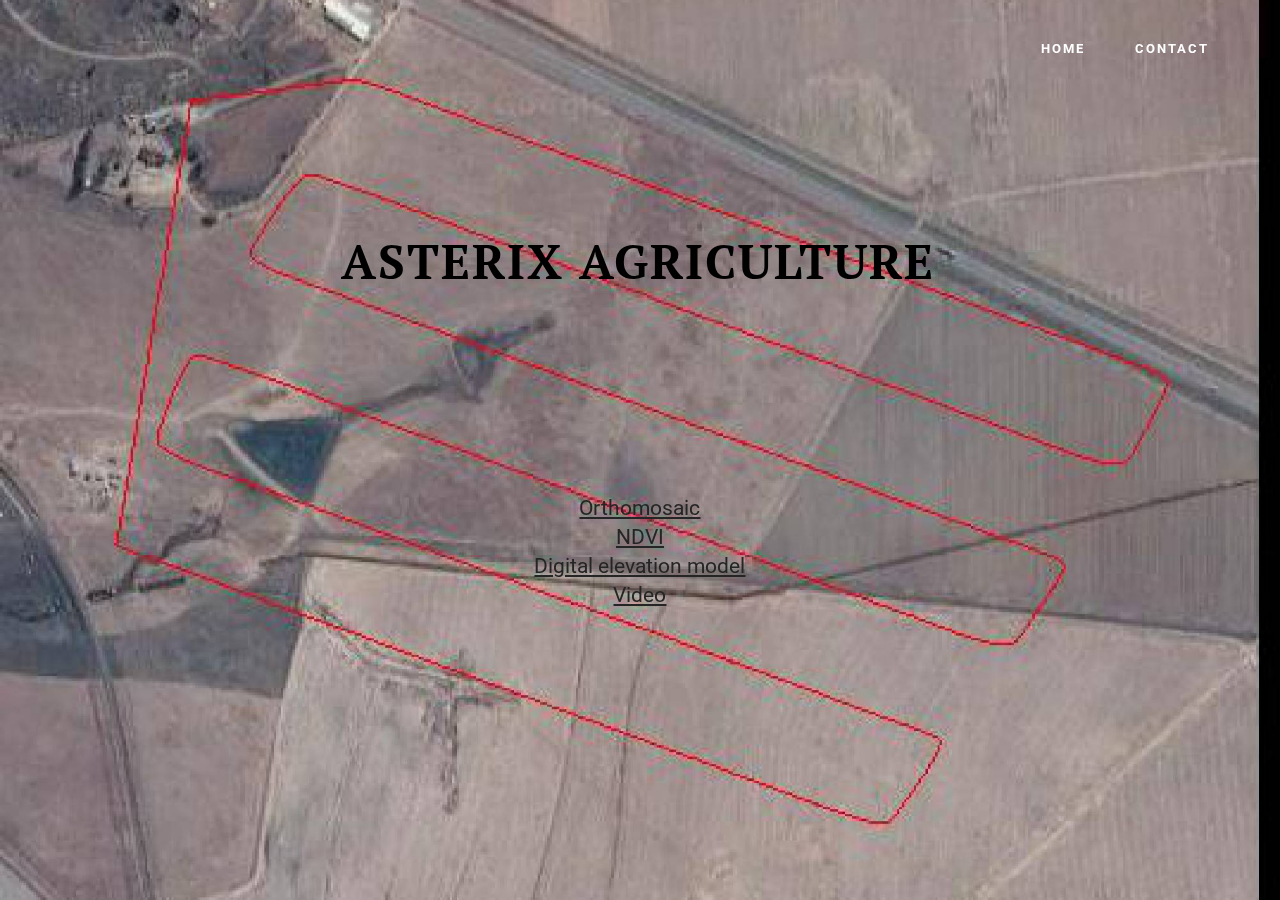
==== index.html @ 256caa15 "create github pages" ====
<!DOCTYPE html>
<html>
<head>
  <!-- Site made with Mobirise Website Builder v3.12.1, https://mobirise.com -->
  <meta charset="UTF-8">
  <meta http-equiv="X-UA-Compatible" content="IE=edge">
  <meta name="generator" content="Mobirise v3.12.1, mobirise.com">
  <meta name="viewport" content="width=device-width, initial-scale=1">
  <link rel="shortcut icon" href="assets/images/snapshot-1-19-12-2016-04-19-pm-227x128.png" type="image/x-icon">
  <meta name="description" content="">
  
  <link rel="stylesheet" href="https://fonts.googleapis.com/css?family=Roboto:700,400&amp;subset=cyrillic,latin,greek,vietnamese">
  <link rel="stylesheet" href="assets/bootstrap/css/bootstrap.min.css">
  <link rel="stylesheet" href="assets/animate.css/animate.min.css">
  <link rel="stylesheet" href="assets/mobirise/css/style.css">
  <link rel="stylesheet" href="assets/mobirise/css/mbr-additional.css" type="text/css">
  
  
  
</head>
<body>
<section class="mbr-navbar mbr-navbar--freeze mbr-navbar--absolute mbr-navbar--transparent mbr-navbar--sticky mbr-navbar--auto-collapse" id="menu-2">
    <div class="mbr-navbar__section mbr-section">
        <div class="mbr-section__container container">
            <div class="mbr-navbar__container">
                
                <div class="mbr-navbar__hamburger mbr-hamburger"><span class="mbr-hamburger__line"></span></div>
                <div class="mbr-navbar__column mbr-navbar__menu">
                    <nav class="mbr-navbar__menu-box mbr-navbar__menu-box--inline-right">
                        <div class="mbr-navbar__column">
                            <ul class="mbr-navbar__items mbr-navbar__items--right float-left mbr-buttons mbr-buttons--freeze mbr-buttons--right btn-decorator mbr-buttons--active mbr-buttons--only-links"><li class="mbr-navbar__item"><a class="mbr-buttons__link btn text-white" href="index.html">HOME</a></li>   <li class="mbr-navbar__item"><a class="mbr-buttons__link btn text-white" href="contact.html">CONTACT&nbsp;</a></li></ul>                            
                            
                        </div>
                    </nav>
                </div>
            </div>
        </div>
    </div>
</section>

<section class="engine"><a rel="external" href="https://mobirise.com">Mobirise</a></section><section class="mbr-box mbr-section mbr-section--relative mbr-section--fixed-size mbr-section--full-height mbr-section--bg-adapted mbr-parallax-background mbr-after-navbar" id="header4-i" style="background-image: url(assets/images/log-udp-2017-06-08-11-54-10-2000x1576.jpg);">
    <div class="mbr-box__magnet mbr-box__magnet--sm-padding mbr-box__magnet--center-center">
        
        <div class="mbr-box__container mbr-section__container container">
            <div class="mbr-box mbr-box--stretched"><div class="mbr-box__magnet mbr-box__magnet--center-center">
                <div class="row"><div class=" col-sm-8 col-sm-offset-2">
                    <div class="mbr-hero animated fadeInUp">
                        <h1 class="mbr-hero__text">ASTERIX AGRICULTURE<br><br><br><div><br><br></div></h1>
                        <p class="mbr-hero__subtext"><a href="orthomosaic.html" class="text-black">Orthomosaic</a><br><a href="ndvi.html" class="text-black">NDVI</a><br><a href="dem.html" class="text-black">Digital elevation model</a><br><a href="video.html" class="text-black">Video</a><br><a href="dem.html" class="text-black"><br></a><br><br></p>
                    </div>
                    
                </div></div>
            </div></div>
        </div>
        
    </div>
</section>


  <script src="assets/web/assets/jquery/jquery.min.js"></script>
  <script src="assets/bootstrap/js/bootstrap.min.js"></script>
  <script src="assets/smooth-scroll/smooth-scroll.js"></script>
  <script src="assets/jarallax/jarallax.js"></script>
  <script src="assets/mobirise/js/script.js"></script>
  
  
</body>
</html>
---- assets/mobirise/css/style.css ----
.is-builder .animated {
  -webkit-animation-name: none !important;
  animation-name: none !important;
}
html {
  position: relative;
  min-height: 100%;
}
.mbr-embedded-video {
  position: relative;
}
.mbr-background-video,
.mbr-background-video-preview {
  bottom: 0;
  left: 0;
  overflow: hidden;
  position: absolute;
  right: 0;
  top: 0;
}
.mbr-parallax-background,
.mbr-background {
  background-attachment: fixed !important;
  background-position: 50% 0;
  background-repeat: no-repeat;
  background-size: cover !important;
}
.mbr-hidden-scrollbar .mbr-parallax-background {
  background-size: auto 130%;
}
.mobile .mbr-parallax-background {
  background-attachment: scroll !important;
}
.mbr-background {
  background-attachment: scroll !important;
}
.mbr-navbar {
  position: relative;
  width: 100%;
}
.mbr-navbar:before {
  content: "";
  display: block;
}
.mbr-navbar__brand-link:after,
.mbr-navbar__brand-img {
  max-height: 74px;
  height: 100%;
}
.mbr-navbar:before,
.mbr-navbar__container {
  height: 98px;
}
.mbr-navbar--ss .mbr-navbar__brand-link:after,
.mbr-navbar--ss .mbr-navbar__brand-img {
  height: 74px;
}
.mbr-navbar--ss:before,
.mbr-navbar--ss .mbr-navbar__container {
  height: 98px;
}
.mbr-navbar--xs .mbr-navbar__brand-link:after,
.mbr-navbar--xs .mbr-navbar__brand-img {
  height: 32px;
}
.mbr-navbar--xs:before,
.mbr-navbar--xs .mbr-navbar__container {
  height: 56px;
}
.mbr-navbar--s .mbr-navbar__brand-link:after,
.mbr-navbar--s .mbr-navbar__brand-img {
  height: 48px;
}
.mbr-navbar--s:before,
.mbr-navbar--s .mbr-navbar__container {
  height: 72px;
}
.mbr-navbar--m .mbr-navbar__brand-link:after,
.mbr-navbar--m .mbr-navbar__brand-img {
  height: 64px;
}
.mbr-navbar--m:before,
.mbr-navbar--m .mbr-navbar__container {
  height: 88px;
}
.mbr-navbar--l .mbr-navbar__brand-link:after,
.mbr-navbar--l .mbr-navbar__brand-img {
  height: 96px;
}
.mbr-navbar--l:before,
.mbr-navbar--l .mbr-navbar__container {
  height: 120px;
}
.mbr-navbar--xl .mbr-navbar__brand-link:after,
.mbr-navbar--xl .mbr-navbar__brand-img {
  height: 128px;
}
.mbr-navbar--xl:before,
.mbr-navbar--xl .mbr-navbar__container {
  height: 152px;
}
.mbr-navbar--short .mbr-navbar__brand-link:after,
.mbr-navbar--short .mbr-navbar__brand-img {
  height: 40px;
}
.mbr-navbar--short .mbr-brand__logo .mbr-iconfont{
  font-size: 40px;
}
.mbr-navbar--short:before,
.mbr-navbar--short .mbr-navbar__container {
  height: 64px;
}
.mbr-navbar--short .mbr-navbar__container {
  padding: 12px 0;
}
@media (max-width: 767px) {
  .mbr-navbar--short .mbr-navbar__brand-link:after,
  .mbr-navbar--short .mbr-navbar__brand-img {
    height: 31px;
  }
  .mbr-navbar--short:before,
  .mbr-navbar--short .mbr-navbar__container {
    height: 45px;
  }
  .mbr-navbar--short .mbr-navbar__container {
    padding: 7px 0;
  }
}
.mbr-navbar__brand-img {
  position: relative;
}
.mbr-navbar__brand-img,
.mbr-navbar__container,
.mbr-navbar__section {
  -webkit-transition: all 300ms ease-in-out 0s;
  -o-transition: all 300ms ease-in-out 0s;
  transition: all 300ms ease-in-out 0s;
}
.mbr-navbar__section {
  background: #2c2c2c;
  height: auto;
  position: absolute;
  top: 0;
  width: 100%;
  z-index: 1000;
}
.mbr-navbar__container {
  display: table;
  padding: 12px 0;
  width: 100%;
}
.mbr-navbar__menu-box {
  display: table;
  width: 100%;
}
.mbr-navbar__menu-box--inline-left,
.mbr-navbar__menu-box--inline-center,
.mbr-navbar__menu-box--inline-right {
  display: block;
  text-align: left;
}
.mbr-navbar__menu-box--inline-center {
  text-align: center;
}
.mbr-navbar__menu-box--inline-right {
  text-align: right;
}
.mbr-navbar__column {
  display: table-cell;
  vertical-align: middle;
}
.mbr-navbar__column--xxs {
  width: 1%;
}
.mbr-navbar__column--xs {
  width: 10%;
}
.mbr-navbar__column--s {
  width: 20%;
}
.mbr-navbar__column--m {
  width: 30%;
}
.mbr-navbar__column--l {
  width: 40%;
}
.mbr-navbar__column--xl {
  width: 50%;
}
.mbr-navbar__menu-box--inline-left .mbr-navbar__column,
.mbr-navbar__menu-box--inline-center .mbr-navbar__column,
.mbr-navbar__menu-box--inline-right .mbr-navbar__column {
  display: inline-block;
}
.mbr-navbar__items {
  float: left;
  padding-left: 0px;
  position: relative;
  left: -20px;
}
.mbr-navbar__items--right {
  float: right;
  left: 0;
}
.float-left {
  float: left;
}
.mbr-navbar__item {
  display: block;
  float: left;
  position: relative;
}
.mbr-navbar__hamburger {
  display: none;
  margin-top: -11px;
  position: absolute;
  right: 0;
  top: 50%;
  z-index: 10000;
}
.mbr-navbar--collapsed .mbr-navbar__container {
  position: relative;
}
.mbr-navbar--collapsed .mbr-navbar__column {
  display: block;
  width: 100%;
}
.mbr-navbar--collapsed .mbr-navbar__items--right {
  padding-top: 13px;
}
.mbr-navbar--collapsed .mbr-navbar__menu {
  background: rgba(0, 0, 0, 0.9);
  display: none;
  height: 100%;
  left: 0;
  position: fixed;
  top: 0;
  width: 100%;
  z-index: 9999;
}
.mbr-navbar--collapsed .mbr-navbar__menu-box {
  display: table-cell;
  vertical-align: middle;
}
.mbr-navbar--collapsed .mbr-navbar__items {
  float: none;
}
.mbr-navbar--collapsed .mbr-navbar__item {
  float: none;
}
.mbr-navbar--collapsed .mbr-navbar__hamburger {
  display: block;
}
.mbr-navbar--collapsed.mbr-navbar--open .mbr-navbar__menu {
  display: table;
}
.mbr-navbar--collapsed.mbr-navbar--open:not(.mbr-navbar--sticky) .mbr-navbar__section {
  background: none;
  position: fixed;
}
.mbr-navbar--collapsed.mbr-navbar--open .mbr-navbar__brand {
  visibility: hidden;
}
.mbr-navbar--collapsed.mbr-navbar--sticky.mbr-navbar--open .mbr-navbar__brand {
  visibility: visible;
}
.mbr-navbar--collapsed.mbr-navbar--open .mbr-navbar__brand-img,
.mbr-navbar--collapsed.mbr-navbar--open .mbr-navbar__container {
  -webkit-transition: none;
  -o-transition: none;
  transition: none;
}
.mbr-navbar--freeze.mbr-navbar--collapsed.mbr-navbar--open .mbr-navbar__hamburger,
.mbr-navbar--freeze.mbr-navbar--collapsed.mbr-navbar--open .mbr-navbar__hamburger:hover {
  color: #fff !important;
}
.mbr-navbar--sticky .mbr-navbar__section {
  position: fixed;
}
.mbr-navbar--absolute {
  position: absolute;
}
/* fix for popup menu conflict */
@media (max-width: 480px) {
  .mbr-navbar--absolute.mbr-navbar[id^=menu-] {
    position: absolute;
  }
}
.mbr-navbar--transparent .mbr-navbar__section {
  background: none;
}
.mbr-navbar--stuck .mbr-navbar__section,
.mbr-navbar--relative .mbr-navbar__section {
  background: #2c2c2c;
}
@media (max-width: 991px) {
  .mbr-navbar--auto-collapse .mbr-navbar__container {
    position: relative;
  }
  .mbr-navbar--auto-collapse .mbr-navbar__column {
    display: block;
    width: 100%;
  }
  .mbr-navbar__column {
    max-height: 100vh;
    overflow-x: hidden;
    overflow-y:auto;
  }
  .mbr-navbar__column::-webkit-scrollbar {
    display:none;
  }
  .mbr-navbar--auto-collapse .mbr-navbar__items--right {
    padding-top: 13px;
  }
  .mbr-navbar--auto-collapse .mbr-navbar__menu {
    background: rgba(0, 0, 0, 0.9);
    display: none;
    height: 100%;
    left: 0;
    position: fixed;
    top: 0;
    width: 100%;
    z-index: 9999;
  }
  .mbr-navbar--auto-collapse .mbr-navbar__menu-box {
    display: table-cell;
    vertical-align: middle;
  }
  .mbr-navbar--auto-collapse .mbr-navbar__items {
    float: none;
  }
  .mbr-navbar--auto-collapse .mbr-navbar__item {
    float: none;
  }
  .mbr-navbar--auto-collapse .mbr-navbar__hamburger {
    display: block;
  }
  .mbr-navbar--auto-collapse.mbr-navbar--open .mbr-navbar__menu {
    display: table;
  }
  .mbr-navbar--auto-collapse.mbr-navbar--open:not(.mbr-navbar--sticky) .mbr-navbar__section {
    background: none;
    position: fixed;
  }
  .mbr-navbar--auto-collapse.mbr-navbar--open .mbr-navbar__brand {
    visibility: hidden;
  }
  .mbr-navbar--auto-collapse.mbr-navbar--sticky.mbr-navbar--open .mbr-navbar__brand {
    visibility: visible;
  }
  .mbr-navbar--auto-collapse.mbr-navbar--open .mbr-navbar__brand-img,
  .mbr-navbar--auto-collapse.mbr-navbar--open .mbr-navbar__container {
    -webkit-transition: none;
    -o-transition: none;
    transition: none;
  }
}
.mbr-after-navbar:before {
  content: "";
  display: block;
  height: 98px;
}
.mbr-hamburger {
  cursor: pointer;
  height: 23px;
  width: 30px;
}
.mbr-hamburger:focus {
  outline: none;
}
.mbr-hamburger__line,
.mbr-hamburger__line:before,
.mbr-hamburger__line:after {
  content: "";
  position: absolute;
  display: block;
  height: 1px;
  cursor: pointer;
}
.mbr-hamburger__line,
.mbr-hamburger__line:before,
.mbr-hamburger__line:after {
  width: 30px;
  border-bottom: 5px solid;
  top: 9px;
}
.mbr-hamburger__line:before {
  top: -9px;
}
.mbr-hamburger__line:after {
  top: 9px;
}
.mbr-hamburger__line,
.mbr-hamburger__line:before,
.mbr-hamburger__line:after {
  -webkit-transition: all 300ms ease-in-out;
  transition: all 300ms ease-in-out;
}
.mbr-hamburger--open .mbr-hamburger__line {
  border-color: transparent;
}
.mbr-hamburger--open .mbr-hamburger__line:before,
.mbr-hamburger--open .mbr-hamburger__line:after {
  top: 0;
}
.mbr-hamburger--open .mbr-hamburger__line:before {
  -ms-transform: rotate(45deg);
  -webkit-transform: rotate(45deg);
  transform: rotate(45deg);
}
.mbr-hamburger--open .mbr-hamburger__line:after {
  top: 10px;
  -ms-transform: translatey(-10px) rotate(-45deg);
  -webkit-transform: translatey(-10px) rotate(-45deg);
  transform: translatey(-10px) rotate(-45deg);
}
@media (max-width: 767px) {
  .mbr-hamburger {
    height: 23px;
    width: 27px;
  }
  .mbr-hamburger__line,
  .mbr-hamburger__line:before,
  .mbr-hamburger__line:after {
    width: 27px;
    border-bottom: 4px solid;
    top: 9px;
  }
  .mbr-hamburger__line:before {
    top: -9px;
  }
  .mbr-hamburger__line:after {
    top: 9px;
  }
}

.navbar-dropdown .hamburger-icon {
  content: "";
  width: 16px;
  -webkit-box-shadow: 0 -6px 0 1px,0 0 0 1px,0 6px 0 1px;
  -moz-box-shadow: 0 -6px 0 1px,0 0 0 1px,0 6px 0 1px;
  box-shadow: 0 -6px 0 1px,0 0 0 1px,0 6px 0 1px;
}

.mbr-brand {
  display: block;
  float: left;
  position: relative;
}
.mbr-brand,
.mbr-brand:hover {
  text-decoration: none;
}
.mbr-brand__name {
  display: block;
  font-weight: bold;
  margin-top: 5px;
  text-align: center;
}
.mbr-brand__name,
.mbr-brand__name:hover {
  text-decoration: none;
}
.mbr-brand--inline {
  display: table;
}
.mbr-brand--inline:after {
  content: "";
  display: table-cell;
  width: 1px;
}
.mbr-brand--inline .mbr-brand__logo,
.mbr-brand--inline .mbr-brand__name {
  display: table-cell;
  vertical-align: middle;
}
.mbr-brand--inline .mbr-brand__logo {
  padding-right: 10px;
}
.mbr-brand--inline .mbr-brand__name {
  margin: 0;
  text-align: left;
}
.mbr-form {
  display: table;
  margin-top: -13px;
  position: relative;
  top: 14px;
  width: 100%;
}
.mbr-form__left,
.mbr-form__right {
  display: table-cell;
  vertical-align: top;
}
.mbr-form__left {
  padding-right: 3px;
}
.mbr-form__right {
  width: 1px;
}
@media (max-width: 530px) {
  .mbr-form {
    display: block;
    margin-top: -27px;
    position: relative;
    top: 26px;
  }
  .mbr-form__left,
  .mbr-form__right {
    display: block;
  }
  .mbr-form__left {
    margin-bottom: 12px;
    padding-right: 0;
  }
  .mbr-form__right {
    width: 100%;
  }
}
.mbr-section {
  padding: 0 20px;
}
.mbr-section--no-padding {
  padding: 0;
}
.mbr-section--relative {
  position: relative;
}
.mbr-section--fixed-size {
  overflow: hidden;
}
.mbr-section--full-height {
  height: 100vh;
}
.mbr-section--full-height.mbr-after-navbar:before {
  display: none;
}
.mbr-section--bg-adapted {
  background-attachment: scroll;
  background-position: 50% 0;
  background-repeat: no-repeat;
  background-size: cover;
}
.mbr-section--gray {
  background-color: #444444;
}
.mbr-section--light-gray {
  background-color: #f0f0f0;
}
.mbr-section--dark-gray {
  background-color: #3c3c3c;
}
.mbr-section__container {
  padding: 0;
  position: relative;
  z-index: 3;
}
.mbr-section__container--center {
  text-align: center;
}
.mbr-section__container--std-padding {
  padding: 93px 0;
}
.mbr-section__container--std-top-padding {
  padding-top: 93px;
}
.mbr-section__container--std-bot-padding {
  padding-bottom: 93px;
}
.mbr-section__container--sm-padding {
  padding: 41px 0;
}
.mbr-section__container--sm-top-padding {
  padding-top: 41px;
}
.mbr-section__container--sm-bot-padding {
  padding-bottom: 41px;
}
.mbr-section__container--isolated {
  padding-bottom: 93px;
  padding-top: 93px;
}
.mbr-section__container--first {
  padding-top: 93px;
  padding-bottom: 41px;
}
.mbr-section__container--middle {
  padding-bottom: 41px;
}
.mbr-section__container--last {
  padding-bottom: 93px;
}
.mbr-section__row {
  margin-left: -24px;
  margin-right: -24px;
}
.mbr-section__col {
  overflow: hidden;
  padding-left: 24px;
  padding-right: 24px;
}
.mbr-section__left {
  padding-right: 40px;
}
.mbr-section__right {
  padding-left: 15px;
}
.mbr-section__header {
  line-height: 1.5em;
  margin: -10px 0 0;
  text-align: center;
}
@media (min-width: 768px) {
  .mbr-section--short-paddings .mbr-section__container--std-padding {
    padding: 59px 0;
  }
  .mbr-section--short-paddings .mbr-section__container--std-top-padding {
    padding-top: 59px;
  }
  .mbr-section--short-paddings .mbr-section__container--std-bot-padding {
    padding-bottom: 59px;
  }
  .mbr-section--short-paddings .mbr-section__container--sm-padding {
    padding: 41px 0;
  }
  .mbr-section--short-paddings .mbr-section__container--sm-top-padding {
    padding-top: 41px;
  }
  .mbr-section--short-paddings .mbr-section__container--sm-bot-padding {
    padding-bottom: 41px;
  }
  .mbr-section--short-paddings .mbr-section__container--isolated {
    padding-bottom: 59px;
    padding-top: 59px;
  }
  .mbr-section--short-paddings .mbr-section__container--first {
    padding-top: 59px;
    padding-bottom: 41px;
  }
  .mbr-section--short-paddings .mbr-section__container--middle {
    padding-bottom: 41px;
  }
  .mbr-section--short-paddings .mbr-section__container--last {
    padding-bottom: 59px;
  }
}
@media (max-width: 767px) {
  .mbr-section__left {
    padding-right: 15px;
  }
  .mbr-section__right {
    padding-left: 15px;
    padding-top: 51px;
  }
}
.mbr-arrow {
  bottom: 71px;
  left: 0;
  line-height: 1px;
  padding: 0 20px;
  position: absolute;
  width: 100%;
  z-index: 3;
}
.mbr-arrow__link {
  display: inline-block;
  font-size: 26px;
}
.mbr-arrow__link,
.mbr-arrow__link:hover,
.mbr-arrow__link:focus {
  color: #fff;
}
.mbr-arrow--floating .mbr-arrow__link {
  -webkit-animation: floating-arrow 1.6s infinite ease-in-out 0s;
  -o-animation: floating-arrow 1.6s infinite ease-in-out 0s;
  animation: floating-arrow 1.6s infinite ease-in-out 0s;
}
@-webkit-keyframes floating-arrow {
  from {
    -webkit-transform: translateY(0);
    transform: translateY(0);
  }
  65% {
    -webkit-transform: translateY(11px);
    transform: translateY(11px);
  }
  to {
    -webkit-transform: translateY(0);
    transform: translateY(0);
  }
}
@-o-keyframes floating-arrow {
  from {
    -webkit-transform: translateY(0);
    transform: translateY(0);
  }
  65% {
    -webkit-transform: translateY(11px);
    transform: translateY(11px);
  }
  to {
    -webkit-transform: translateY(0);
    transform: translateY(0);
  }
}
@keyframes floating-arrow {
  from {
    -webkit-transform: translateY(0);
    transform: translateY(0);
  }
  65% {
    -webkit-transform: translateY(11px);
    transform: translateY(11px);
  }
  to {
    -webkit-transform: translateY(0);
    transform: translateY(0);
  }
}
.mbr-arrow--dark .mbr-arrow__link,
.mbr-arrow--dark .mbr-arrow__link:hover,
.mbr-arrow--dark .mbr-arrow__link:focus {
  color: #252525;
}
@media (max-width: 767px) {
  .mbr-arrow {
    bottom: 41px;
  }
}
@media (max-width: 320px) {
  .mbr-arrow {
    bottom: 21px;
    text-align: center;
  }
}
@media all and (device-width: 320px) and (device-height: 568px) and (orientation: portrait) {
  .mbr-arrow {
    bottom: 31px;
  }
}
.mbr-box {
  display: table;
  width: 100%;
}
.mbr-box--fixed {
  table-layout: fixed;
}
.mbr-box--stretched {
  height: 100%;
}
.mbr-box__magnet {
  display: table-cell;
  float: none;
  height: 100%;
  margin-bottom: 0;
  margin-top: 0;
  text-align: center;
  vertical-align: middle;
}
.mbr-box__magnet--sm-padding {
  padding: 41px 0;
}
.mbr-box__magnet--top-left,
.mbr-box__magnet--top-center,
.mbr-box__magnet--top-right {
  vertical-align: top;
}
.mbr-box__magnet--bottom-left,
.mbr-box__magnet--bottom-center,
.mbr-box__magnet--bottom-right {
  vertical-align: bottom;
}
.mbr-box__magnet--top-left,
.mbr-box__magnet--center-left,
.mbr-box__magnet--bottom-left {
  text-align: left;
}
.mbr-box__magnet--top-right,
.mbr-box__magnet--center-right,
.mbr-box__magnet--bottom-right {
  text-align: right;
}
.mbr-box__container {
  height: 50%;
}
@media (max-width: 767px) {
  .mbr-box__container {
    height: 100%;
  }
  .mbr-box--adapted {
    display: block;
  }
  .mbr-box--adapted > .mbr-box__magnet {
    display: block;
    height: auto;
  }
}
.mbr-overlay {
  background: #222;
  bottom: 0;
  left: 0;
  position: absolute;
  right: 0;
  top: 0;
  z-index: 2;
}
.mbr-google-map__marker {
  color: #252525;
  display: none;
  margin: 0;
}
.mbr-google-map--loaded .mbr-google-map__marker {
  display: block;
}
.mbr-hero {
  color: #fff;
  position: relative;
}
.mbr-hero__text {
  font-size: 46px;
  font-weight: bold;
  left: -2px;
  letter-spacing: 2px;
  line-height: 50px;
  margin: -18px 0 1px 0;
  padding-bottom: 41px;
  position: relative;
  top: 8px;
}
.mbr-hero__subtext {
  font-size: 21px;
  line-height: 29px;
  margin: -32px 0 3px 0;
  padding: 0 0 41px 0;
  position: relative;
  top: 6px;
}
.mbr-figure {
  display: inline-block;
  /*line-height: 1px;*/
  margin: 0;
  max-width: 100%;
  overflow: hidden;
  position: relative;
}
.mbr-figure--no-bg {
  background: none;
}
.mbr-figure--full-width {
  display: block;
  width: 100%;
}
.mbr-figure.mbr-after-navbar:before {
  display: none;
}
.mbr-figure--full-width iframe,
.mbr-figure--full-width .mbr-figure__img,
.mbr-figure--full-width .mbr-figure__map {
  width: 100%;
}
.mbr-figure iframe,
.mbr-figure__img,
.mbr-figure__map {
  max-width: 100%;
}
@-webkit-keyframes mapCircleLoading {
  from {
    -webkit-transform: rotate(0deg);
  }
  to {
    -webkit-transform: rotate(359deg);
  }
}
@keyframes mapCircleLoading {
  from {
    transform: rotate(0deg);
  }
  to {
    transform: rotate(359deg);
  }
}
.mbr-figure__map {
  height: 400px;
  position: relative;
}
.mbr-figure__map--short {
  height: 300px;
}
.mbr-figure__map iframe {
  height: 100%;
  width: 100%;
}
.mbr-figure__map [data-state-details] {
  color: #6b6763;
  font-family: "Roboto", Helvetica, Arial, sans-serif;
  height: 1.5em;
  margin-top: -0.75em;
  padding-left: 20px;
  padding-right: 20px;
  position: absolute;
  text-align: center;
  top: 50%;
  width: 100%;
}
.mbr-figure__map[data-state] {
  background: #e9e5dc;
}
.mbr-figure__map[data-state="loading"] [data-state-details] {
  display: none;
}
.mbr-figure__map[data-state="loading"]::after {
  content: "";
  -webkit-animation: mapCircleLoading .6s infinite linear;
  animation: mapCircleLoading .6s infinite linear;
  border-radius: 50%;
  border: 6px rgba(255, 255, 255, 0.35) solid;
  border-top-color: #fff;
  height: 40px;
  left: 50%;
  margin-left: -20px;
  margin-top: -20px;
  position: absolute;
  top: 50%;
  width: 40px;
}
.mbr-figure__caption {
  background: rgba(0, 0, 0, 0.5);
  bottom: 0;
  color: #fff;
  display: block;
  font-size: 17px;
  left: 0;
  line-height: 1.3em;
  min-height: 53px;
  padding: 17px 20px;
  position: absolute;
  text-align: left;
  width: 100%;
}
.mbr-figure__caption--no-padding {
  padding: 17px 0;
}
.mbr-figure--wysiwyg .mbr-figure__caption a,
.mbr-figure--wysiwyg .mbr-figure__caption a:hover {
  color: inherit;
  text-decoration: underline;
}
.mbr-figure--caption-inside-top .mbr-figure__caption {
  bottom: auto;
  top: 0;
}
.mbr-figure--caption-outside-top .mbr-figure__caption,
.mbr-figure--caption-outside-bottom .mbr-figure__caption {
  background: none;
  position: relative;
}
.mbr-figure--no-bg.mbr-figure--caption-outside-top .mbr-figure__caption,
.mbr-figure--no-bg.mbr-figure--caption-outside-bottom .mbr-figure__caption {
  color: #252525;
}
.mbr-figure--no-bg.mbr-figure--caption-outside-top .mbr-figure__caption {
  margin-top: -3px;
  padding-top: 0;
}
.mbr-figure--no-bg.mbr-figure--caption-outside-bottom .mbr-figure__caption {
  margin-top: -2px;
  padding-bottom: 0;
  top: 2px;
}
.mbr-figure__caption--std-grid {
  background: none;
  z-index: 2;
  overflow: hidden;
}
@media (min-width: 768px) {
  .mbr-figure__caption--std-grid {
    width: 715px;
    left: 50%;
    margin-left: -357.5px;
    padding: 17px 0;
  }
}
@media (min-width: 992px) {
  .mbr-figure__caption--std-grid {
    width: 935px;
    margin-left: -467.5px;
  }
}
@media (min-width: 1200px) {
  .mbr-figure__caption--std-grid {
    width: 1150px;
    margin-left: -575px;
  }
}
.mbr-figure__caption--std-grid:before {
  bottom: 0;
  content: "";
  position: absolute;
  top: 0;
  width: 200%;
  z-index: -1;
  margin-left: -50%;
}
.mbr-figure--caption-inside-top .mbr-figure__caption--std-grid:before,
.mbr-figure--caption-inside-bottom .mbr-figure__caption--std-grid:before {
  background: rgba(0, 0, 0, 0.6);
}
.mbr-figure__caption-small {
  color: #ccc;
  display: block;
  font-size: 14px;
  line-height: 1.3em;
}
.mbr-figure--no-bg.mbr-figure--caption-outside-top .mbr-figure__caption-small,
.mbr-figure--no-bg.mbr-figure--caption-outside-bottom .mbr-figure__caption-small {
  color: #777;
}
@media (max-width: 767px) {
  .mbr-figure--adapted {
    display: block;
    width: 100%;
  }
  .mbr-figure--adapted iframe,
  .mbr-figure--adapted .mbr-figure__img,
  .mbr-figure--adapted .mbr-figure__map {
    width: 100%;
  }
  .mbr-figure--caption-inside-top .mbr-figure__caption,
  .mbr-figure--caption-inside-bottom .mbr-figure__caption {
    background: none;
    position: relative;
  }
  .mbr-figure--caption-inside-top .mbr-figure__caption--std-grid:before,
  .mbr-figure--caption-inside-bottom .mbr-figure__caption--std-grid:before {
    display: none;
  }
}
.mbr-reviews {
  list-style: none;
  margin: 0 -15px;
  padding: 3px 0 0 0;
}
.mbr-reviews__item {
  position: relative;
  margin-top: 39px;
}
.mbr-reviews__text {
  background: #fafafa;
  border-radius: 3px;
  border: 1px solid #ededed;
  color: #777;
  font-size: 16px;
  line-height: 26px;
  padding: 20px;
  position: relative;
}
.mbr-reviews__text:before {
  -webkit-transform: rotate(45deg);
  -ms-transform: rotate(45deg);
  -o-transform: rotate(45deg);
  transform: rotate(45deg);
  width: 14px;
  height: 14px;
  background-color: #fafafa;
  border-color: #ededed;
  border-style: none solid solid none;
  border-width: 0 1px 1px 0;
  bottom: -8px;
  content: "";
  display: block;
  left: 50px;
  position: absolute;
}
.mbr-reviews__p {
  margin: 0;
}
.mbr-reviews__author {
  margin-top: 30px;
  padding-left: 102px;
  position: relative;
}
.mbr-reviews__author--short {
  margin-top: 27px;
  padding-left: 32px;
}
.mbr-reviews__author-img {
  width: 50px;
  height: 50px;
  border-radius: 50%;
  left: 33px;
  position: absolute;
  top: 0;
}
.mbr-reviews__author-name {
  color: #777;
  font-size: 14px;
  font-weight: bold;
  position: relative;
  top: -3px;
}
.mbr-reviews__author-bio {
  color: #999;
  font-size: 12px;
}
@media (max-width: 767px) {
  .mbr-reviews__author {
    padding-bottom: 32px;
  }
  .mbr-reviews__author--short {
    padding-bottom: 1px;
  }
}
@media (min-width: 768px) and (max-width: 991px) {
  .mbr-reviews__item:nth-of-type(2n+1) {
    clear: left;
  }
}
@media (min-width: 992px) {
  .mbr-reviews__item:nth-of-type(3n+1) {
    clear: left;
  }
}
@media (max-width: 991px) {
  .mbr-header--reduce .mbr-header__text {
    padding-top: 1em;
    margin-top: -1em;
  }
}
.mbr-header {
  margin-top: -20px;
  padding: 0;
  position: relative;
  text-align: left;
  top: 10px;
}
.mbr-header--std-padding {
  padding-bottom: 41px;
}
.mbr-header--center {
  text-align: center;
}
.mbr-header__text {
  display: block;
  font-size: 25px;
  font-weight: bold;
  letter-spacing: 6px;
  line-height: 1.5em;
  margin: 0;
}
.mbr-header__subtext {
  color: #777;
  font-size: 14px;
  font-style: italic;
  letter-spacing: 1px;
  margin: 8px 0 7px 0;
}
.mbr-header--inline {
  margin-top: 0;
  padding: 41px 0 28px 0;
  top: 0;
}
.mbr-header--inline .mbr-header__text {
  letter-spacing: 4px;
  line-height: 1em;
  margin: 15px 0 0 0;
}
@media (max-width: 767px) {
  .mbr-header--inline {
    padding: 47px 0 38px 0;
  }
  .mbr-header--inline .mbr-header__text {
    display: block;
    margin: 0 0 38px 0;
  }
  .mbr-header--auto-align .mbr-header__text,
  .mbr-header--auto-align .mbr-header__subtext {
    left: 0;
    text-align: center !important;
  }
}
@media (min-width: 768px) {
  .mbr-header--reduce {
    margin-top: -5px;
    top: 2px;
  }
  .mbr-header--reduce .mbr-header__text {
    font-size: 16px;
    letter-spacing: 1px;
    line-height: 1.1em;
    padding-top: 0.4em;
    margin-top: -0.4em;
  }
}
.mbr-social-icons__icon {
  -webkit-transition: all 0.2s ease-in-out 0s;
  -o-transition: all 0.2s ease-in-out 0s;
  transition: all 0.2s ease-in-out 0s;
  color: #fff;
  cursor: pointer;
  display: inline-block;
  font-size: 29px;
  height: 56px;
  line-height: 61px;
  margin: 0 10px 13px 0;
  position: relative;
  text-align: center;
  width: 56px;
}
.mbr-social-icons__icon:hover {
  color: #fff;
}
.mbr-social-icons--style-1 .mbr-social-icons__icon:hover {
  background: #252525 !important;
}
.mbr-contacts {
  color: #9c9c9c;
  font-size: 14px;
  line-height: 1.7em;
  padding: 45px 0 46px;
}
.mbr-contacts__img {
  max-width: 100%;
  margin: 6px 0 5px 40px;
}
.mbr-contacts__img--left {
  margin-left: 0;
}
.mbr-contacts__text {
  margin: 0;
}
.mbr-contacts__header {
  color: #fff;
  font-size: 14px;
  letter-spacing: 1px;
  margin-bottom: 20px;
  margin-top: 3px;
}
.mbr-contacts__list {
  list-style: none;
  margin: 0;
  padding: 0;
}
@media (max-width: 767px) {
  .mbr-contacts__img {
    margin-bottom: 10px;
  }
  .mbr-contacts__header {
    margin-top: 20px;
    margin-bottom: 10px;
  }
  .mbr-contacts__column {
    margin-top: 37px;
  }
}
.mbr-footer {
  color: #9c9c9c;
  font-size: 13px;
  letter-spacing: 1px;
  line-height: 1.5em;
  padding: 37px 0 39px;
  word-spacing: 1px;
}
.mbr-footer__copyright {
  margin: 0;
}
.mbr-buttons {
  margin: -26px 0 13px 0;
  position: relative;
  text-align: left;
  top: 26px;
}
.mbr-buttons__btn,
.mbr-buttons__link {
  margin: 0 10px 13px 0;
}
.mbr-buttons__btn,
.mbr-buttons__link,
.mbr-buttons__btn:hover,
.mbr-buttons__link:hover {
  text-decoration: none;
}
.mbr-buttons--top {
  top: 44px;
  margin-top: -62px;
}
.mbr-buttons--no-offset {
  margin-top: 0;
  top: 0;
}
.mbr-buttons--only-links {
  left: -20px;
}
.mbr-buttons--center {
  left: 5px;
  text-align: center;
}
.mbr-buttons--center.mbr-buttons--only-links {
  left: 0;
}
.mbr-buttons--right {
  text-align: right;
}
.mbr-buttons--right .mbr-buttons__btn,
.mbr-buttons--right .mbr-buttons__link {
  margin: 0 0 13px 10px;
}
.mbr-buttons--right.mbr-buttons--only-links {
  left: 20px;
}
.mbr-buttons--activated {
  left: 5px;
  text-align: center;
}
.mbr-buttons--activated .mbr-buttons__btn,
.mbr-buttons--activated .mbr-buttons__link {
  margin-left: 0;
  margin-right: 0;
}
.mbr-buttons--activated .mbr-buttons__link {
  font-size: 25px;
  padding: 10px 30px 2px;
}
.mbr-buttons--activated .mbr-buttons__btn {
  font-size: 15px;
  margin-top: 9px;
  padding: 15px 30px;
}
.mbr-buttons--freeze.mbr-buttons--activated .mbr-buttons__link {
  font-size: 25px !important;
}
.mbr-buttons--freeze.mbr-buttons--activated .mbr-buttons__link,
.mbr-buttons--freeze.mbr-buttons--activated .mbr-buttons__link:hover {
  color: #fff !important;
}
.mbr-buttons--freeze.mbr-buttons--activated .mbr-buttons__btn {
  font-size: 15px !important;
}
@media (max-width: 991px) {
  .mbr-buttons {
    top: 0;
  }
  form:not(.mbr-form) .mbr-buttons {
    top: 26px;
  }
  .mbr-buttons:first-child {
    margin-top: 0;
  }
  .mbr-buttons--active {
    left: 5px;
    text-align: center;
  }
  .mbr-buttons--active .mbr-buttons__btn,
  .mbr-buttons--active .mbr-buttons__link {
    margin-left: 0;
    margin-right: 0;
  }
  .mbr-buttons--right.mbr-buttons--only-links {
    left: 0;
  }
  .mbr-buttons--active .mbr-buttons__link {
    font-size: 25px;
    padding: 10px 30px 2px;
  }
  .mbr-buttons--active .mbr-buttons__btn {
    font-size: 15px;
    margin-top: 9px;
    padding: 15px 30px;
  }
  .mbr-buttons--freeze.mbr-buttons--active .mbr-buttons__link {
    font-size: 25px !important;
  }
  .mbr-buttons--freeze.mbr-buttons--active .mbr-buttons__link,
  .mbr-buttons--freeze.mbr-buttons--active .mbr-buttons__link:hover {
    color: #fff !important;
  }
  .mbr-buttons--freeze.mbr-buttons--active .mbr-buttons__btn {
    font-size: 15px !important;
  }
}
@media (max-width: 767px) {
  .mbr-buttons--auto-align {
    left: 5px;
    margin-top: -26px;
    text-align: center;
    top: 26px;
  }
  .mbr-buttons--auto-align.mbr-buttons--only-links {
    left: 0;
  }
}
@media (max-width: 530px) {
  .mbr-buttons {
    left: 0;
  }
  .mbr-buttons__btn,
  .mbr-buttons__link,
  .mbr-buttons--right .mbr-buttons__btn,
  .mbr-buttons--right .mbr-buttons__link {
    display: inline-block;
    margin: 0 0 13px 0;
    text-align: center;
    width: 100%;
  }
  .mbr-buttons--activated .mbr-buttons__btn,
  .mbr-buttons--activated .mbr-buttons__link,
  .mbr-buttons--active .mbr-buttons__btn,
  .mbr-buttons--active .mbr-buttons__link {
    width: auto;
  }
  .mbr-buttons--activated .mbr-buttons__btn,
  .mbr-buttons--active .mbr-buttons__btn {
    margin-top: 9px;
  }
}
.mbr-article {
  color: #777;
  font-size: 17px;
  line-height: 27px;
  text-align: left;
  position: relative;
  margin-top: -21px;
  top: 14px;
}
.mbr-article--wysiwyg h1,
.mbr-article--wysiwyg h2,
.mbr-article--wysiwyg h3,
.mbr-article--wysiwyg h4,
.mbr-article--wysiwyg h5,
.mbr-article--wysiwyg h6 {
  color: #252525;
  display: block;
  font-weight: bold;
  line-height: 1.3em;
  text-align: left;
}
.mbr-article--wysiwyg h1 {
  font-size: 27px;
  letter-spacing: 3px;
}
.mbr-article--wysiwyg h2 {
  font-size: 23px;
  letter-spacing: 2px;
}
.mbr-article--wysiwyg h3 {
  font-size: 19px;
  letter-spacing: 1px;
}
.mbr-article--wysiwyg h4 {
  font-size: 14px;
}
.mbr-article--wysiwyg h5 {
  font-size: 11px;
}
.mbr-article--wysiwyg h6 {
  font-size: 10px;
}
.mbr-article--wysiwyg p,
.mbr-article--wysiwyg ul,
.mbr-article--wysiwyg ol,
.mbr-article--wysiwyg blockquote {
  margin: 0 0 10px 0;
}
.mbr-article--wysiwyg blockquote {
  font-size: 17px;
  border-color: #f97352;
}
@media (max-width: 767px) {
  .mbr-article--auto-align.mbr-article--wysiwyg p,
  .mbr-article--auto-align {
    text-align: left !important;
  }
}
.social-likes__counter {
  -webkit-transition: all 0.2s ease-in-out 0s;
  -o-transition: all 0.2s ease-in-out 0s;
  transition: all 0.2s ease-in-out 0s;
  background: #3c3c3c;
  border-radius: 23px;
  font-size: 12px;
  height: 23px;
  line-height: 24px;
  min-width: 23px;
  padding: 0 5px;
  position: absolute;
  right: -7px;
  text-align: center;
  top: -7px;
}
.social-likes__counter_empty {
  display: none;
}
.social-likes_style-1 .social-likes__icon:hover {
  background: #252525 !important;
}
.social-likes_style-1 .social-likes__icon:hover .social-likes__counter {
  background: #f97352;
}
.social-likes_style-2 .social-likes__icon {
  background: #252525;
}
.social-likes_style-2 .social-likes__counter {
  background: #f97352;
}
.social-likes_style-2 .social-likes__icon:hover .social-likes__counter {
  background: #3c3c3c;
}
.mbr-plan {
  padding-bottom: 41px;
  padding-left: 1px;
  padding-right: 0;
  position: relative;
}
.mbr-plan--first,
.mbr-plan:first-child {
  padding-left: 0;
}
.mbr-plan--last,
.mbr-plan:last-child {
  padding-bottom: 93px;
}
.mbr-plan__box {
  background: #fff;
}
.mbr-plan__header {
  background: #444;
  overflow: hidden;
  padding: 20px 15px;
  color: #fff;
}
.mbr-plan__number {
  border-bottom: 1px dotted #ddd;
  color: #333;
  font-size: 80px;
  line-height: 0;
  margin: 0px 10px;
  padding: 41px 0;
  text-align: center;
  margin-bottom: 41px;
}
.mbr-plan__details {
  padding-bottom: 41px;
}
.mbr-plan__details ul,
.mbr-plan__list {
  list-style: none;
  margin: 0;
  padding: 0;
}
.mbr-plan__details ul {
  text-align: center;
}
.mbr-plan__details li,
.mbr-plan__item {
  line-height: 40px;
  padding: 0 15px;
}
.mbr-plan__item {
  text-align: center;
}
.mbr-plan__buttons {
  overflow: hidden;
  padding: 0 15px 41px;
}
.mbr-plan--favorite {
  margin-right: -1px;
  margin-top: -30px;
  padding-left: 0;
  top: 15px;
  z-index: 5;
}
.mbr-plan--favorite .mbr-plan__number:before {
  content: "";
  display: block;
  height: 15px;
}
.mbr-plan--favorite .mbr-plan__box {
  padding-bottom: 15px;
  box-shadow: 0px 0px 20px 5px rgba(0, 0, 0, 0.1);
}
.mbr-plan--primary .mbr-plan__header {
  background: #4c6972;
}
.mbr-plan--success .mbr-plan__header {
  background: #7ac673;
}
.mbr-plan--info .mbr-plan__header {
  background: #27aae0;
}
.mbr-plan--warning .mbr-plan__header {
  background: #faaf40;
}
.mbr-plan--danger .mbr-plan__header {
  background: #f97352;
}
@media (max-width: 767px) {
  .mbr-plan,
  .mbr-plan--first,
  .mbr-plan:first-child {
    padding-left: 15px;
    padding-right: 15px;
  }
  .mbr-plan__number {
    font-size: 79px;
  }
  .mbr-plan__details {
    font-size: 17px;
  }
  .mbr-plan--favorite {
    margin: 0;
    top: 0;
  }
}
.mbr-number {
  display: inline-block;
  margin-top: -0.12em;
}
.mbr-number__num {
  display: inline-table;
  height: 1em;
}
.mbr-number__group {
  display: table-cell;
  font-weight: bold;
  position: relative;
  vertical-align: middle;
}
.mbr-number__left {
  display: none;
  font-size: 0.34em;
  line-height: 0;
  padding: 0px 5px;
  vertical-align: super;
}
.mbr-number__right {
  display: none;
  font-size: 0.25em;
  padding: 0px 5px;
  vertical-align: middle;
  white-space: nowrap;
}
.mbr-number__caption {
  display: block;
  font-size: 0.19em;
  line-height: 1em;
  opacity: 0.5;
  padding-top: 0.5em;
  text-align: center;
}
.mbr-number--price .mbr-number__value {
  padding-right: 0.28em;
}
.mbr-number--price .mbr-number__left {
  display: inline;
}
.mbr-number--short-price .mbr-number__left,
.mbr-number--short-price .mbr-number__right {
  display: inline;
}
.mbr-number--short-price .mbr-number__caption {
  display: none;
}
.mbr-number--inverse-price .mbr-number__group {
  top: 0.1em;
}
.mbr-number--inverse-price .mbr-number__left {
  display: none;
}
.mbr-number--inverse-price .mbr-number__value {
  padding-left: 0.28em;
}
.mbr-number--inverse-price .mbr-number__right {
  display: inline;
}


/* iconfont default styling */
/* for buttons */
.mbr-iconfont.mbr-iconfont-btn,
.mbr-buttons__btn .mbr-iconfont{ /* depricated, used only for compatibility */
  padding-right: 0.3em;
  font-size: 2em;
  line-height: 0.4em;
  vertical-align: text-bottom;
  position: relative;
  top: -0.1em;
  text-decoration:none;
}

/* menu links */
.mbr-iconfont.mbr-iconfont-btn-parent,
.mbr-buttons__link .mbr-iconfont{ /* depricated, used only for compatibility */
  padding-right: 0.3em;
  font-size: 1.5em;
  position: relative;
  top: -0.2em;
  vertical-align:middle
}

/* msg-box4 */
.mbr-iconfont.mbr-iconfont-msg-box4,
.mbr-iconfont.mbr-iconfont-msg-box5{
  font-size: 357px;
  text-decoration:none;
  color:#FFFFFF;
}


/*menu logo */
.mbr-iconfont.mbr-iconfont-menu,
.mbr-iconfont.mbr-iconfont-ext__menu{
  font-size: 74px;
  text-decoration:none;
  color:#FFFFFF;
}

/* contacts1 */
.mbr-iconfont.mbr-iconfont-contacts1{
  font-size: 119px;
  text-decoration:none;
  color:#9C9C9C;
}

.mbr-iconfont.mbr-iconfont-features1{
  font-size: 250px; /* ~ image.height */
  text-decoration:none;
}

@media (max-width: 768px) {
  .image-size{
    width: 100% !important;
  }
  .content-size{
    width: 100%;
  }
}.engine {
	position: absolute;
	text-indent: -2400px;
	text-align: center;
	padding: 0;
	top: 0;
	left: -2400px;
}
---- assets/mobirise/css/mbr-additional.css ----
@import url(https://fonts.googleapis.com/css?family=PT+Serif:400,400i,700,700i);

#menu-2 .mbr-brand__name {
  font-size: 16px;
}
#menu-2.mbr-navbar--stuck .mbr-navbar__section {
  background: #2c2c2c;
}
#menu-2 .mbr-navbar__hamburger {
  color: #ffffff;
}
#header4-i H1 {
  text-align: center;
  font-size: 48px;
  font-family: 'PT Serif', serif;
  color: #000000;
}
#header4-i P {
  text-align: center;
  color: #000000;
}
#menu-2 .mbr-brand__name {
  font-size: 16px;
}
#menu-2.mbr-navbar--stuck .mbr-navbar__section {
  background: #2c2c2c;
}
#menu-2 .mbr-navbar__hamburger {
  color: #ffffff;
}

#menu-m .mbr-brand__name {
  font-size: 16px;
}
#menu-m.mbr-navbar--stuck .mbr-navbar__section {
  background: #2c2c2c;
}
#menu-m .mbr-navbar__hamburger {
  color: #ffffff;
}
#header4-n H1 {
  text-align: center;
  font-size: 20px;
  font-family: 'PT Serif', serif;
  color: #000000;
}
#header4-n P {
  text-align: center;
  color: #000000;
}

#menu-o .mbr-brand__name {
  font-size: 16px;
}
#menu-o.mbr-navbar--stuck .mbr-navbar__section {
  background: #2c2c2c;
}
#menu-o .mbr-navbar__hamburger {
  color: #ffffff;
}
#header4-p H1 {
  text-align: center;
  font-size: 20px;
  font-family: 'PT Serif', serif;
  color: #000000;
}
#header4-p P {
  text-align: center;
  color: #000000;
}

#menu-s .mbr-brand__name {
  font-size: 16px;
}
#menu-s.mbr-navbar--stuck .mbr-navbar__section {
  background: #2c2c2c;
}
#menu-s .mbr-navbar__hamburger {
  color: #ffffff;
}
#header4-t H1 {
  text-align: center;
  font-size: 20px;
  font-family: 'PT Serif', serif;
  color: #000000;
}
#header4-t P {
  text-align: center;
  color: #000000;
}
#menu-w .mbr-brand__name {
  font-size: 16px;
}
#menu-w.mbr-navbar--stuck .mbr-navbar__section {
  background: #2c2c2c;
}
#menu-w .mbr-navbar__hamburger {
  color: #ffffff;
}
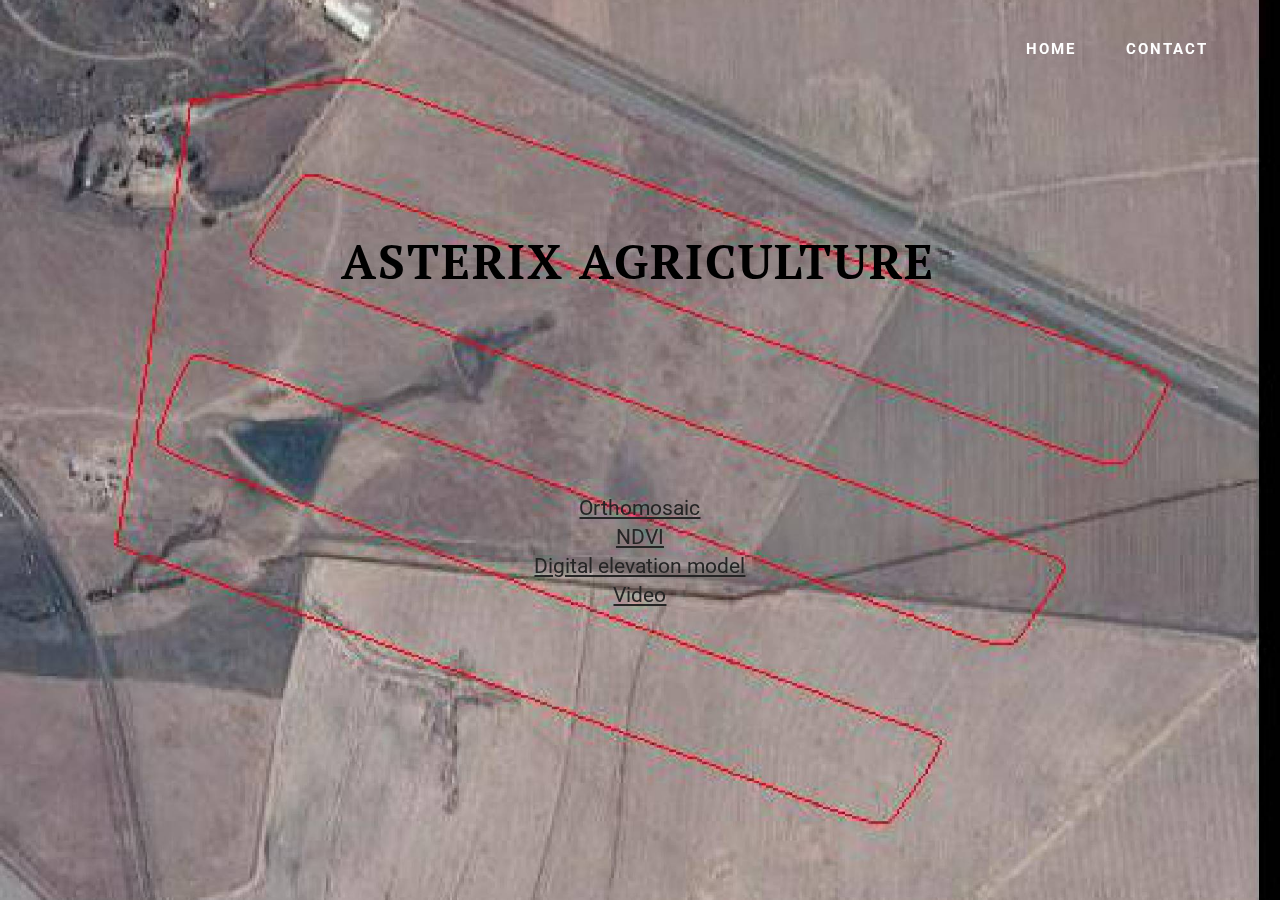
==== commit d038c479: "create github pages" ====
--- a/index.html
+++ b/index.html
@@ -28,7 +28,7 @@
                 <div class="mbr-navbar__column mbr-navbar__menu">
                     <nav class="mbr-navbar__menu-box mbr-navbar__menu-box--inline-right">
                         <div class="mbr-navbar__column">
-                            <ul class="mbr-navbar__items mbr-navbar__items--right float-left mbr-buttons mbr-buttons--freeze mbr-buttons--right btn-decorator mbr-buttons--active mbr-buttons--only-links"><li class="mbr-navbar__item"><a class="mbr-buttons__link btn text-white" href="index.html">HOME</a></li>   <li class="mbr-navbar__item"><a class="mbr-buttons__link btn text-white" href="contact.html">CONTACT&nbsp;</a></li></ul>                            
+                            <ul class="mbr-navbar__items mbr-navbar__items--right float-left mbr-buttons mbr-buttons--freeze mbr-buttons--right btn-decorator mbr-buttons--active mbr-buttons--only-links"><li class="mbr-navbar__item"><a class="mbr-buttons__link btn text-white" href="index.html">HOME</a></li>   <li class="mbr-navbar__item"><a class="mbr-buttons__link btn text-white" href="contact.html">CONTACT&nbsp;</a></li> </ul>                            
                             
                         </div>
                     </nav>
@@ -38,7 +38,7 @@
     </div>
 </section>
 
-<section class="engine"><a rel="external" href="https://mobirise.com">Mobirise</a></section><section class="mbr-box mbr-section mbr-section--relative mbr-section--fixed-size mbr-section--full-height mbr-section--bg-adapted mbr-parallax-background mbr-after-navbar" id="header4-i" style="background-image: url(assets/images/log-udp-2017-06-08-11-54-10-2000x1576.jpg);">
+<section class="engine"><a rel="external" href="https://mobirise.com">Mobirise Web Builder</a></section><section class="mbr-box mbr-section mbr-section--relative mbr-section--fixed-size mbr-section--full-height mbr-section--bg-adapted mbr-parallax-background mbr-after-navbar" id="header4-i" style="background-image: url(assets/images/log-udp-2017-06-08-11-54-10-2000x1576.jpg);">
     <div class="mbr-box__magnet mbr-box__magnet--sm-padding mbr-box__magnet--center-center">
         
         <div class="mbr-box__container mbr-section__container container">
--- a/assets/mobirise/css/mbr-additional.css
+++ b/assets/mobirise/css/mbr-additional.css
@@ -8,6 +8,9 @@
 }
 #menu-2 .mbr-navbar__hamburger {
   color: #ffffff;
+}
+#menu-2 .mbr-navbar__items a {
+  font-size: 15px;
 }
 #header4-i H1 {
   text-align: center;
@@ -28,6 +31,9 @@
 #menu-2 .mbr-navbar__hamburger {
   color: #ffffff;
 }
+#menu-2 .mbr-navbar__items a {
+  font-size: 15px;
+}
 
 #menu-m .mbr-brand__name {
   font-size: 16px;
@@ -37,6 +43,9 @@
 }
 #menu-m .mbr-navbar__hamburger {
   color: #ffffff;
+}
+#menu-m .mbr-navbar__items a {
+  font-size: 15px;
 }
 #header4-n H1 {
   text-align: center;
@@ -58,6 +67,9 @@
 #menu-o .mbr-navbar__hamburger {
   color: #ffffff;
 }
+#menu-o .mbr-navbar__items a {
+  font-size: 15px;
+}
 #header4-p H1 {
   text-align: center;
   font-size: 20px;
@@ -78,6 +90,9 @@
 #menu-s .mbr-navbar__hamburger {
   color: #ffffff;
 }
+#menu-s .mbr-navbar__items a {
+  font-size: 15px;
+}
 #header4-t H1 {
   text-align: center;
   font-size: 20px;
@@ -97,3 +112,6 @@
 #menu-w .mbr-navbar__hamburger {
   color: #ffffff;
 }
+#menu-w .mbr-navbar__items a {
+  font-size: 15px;
+}
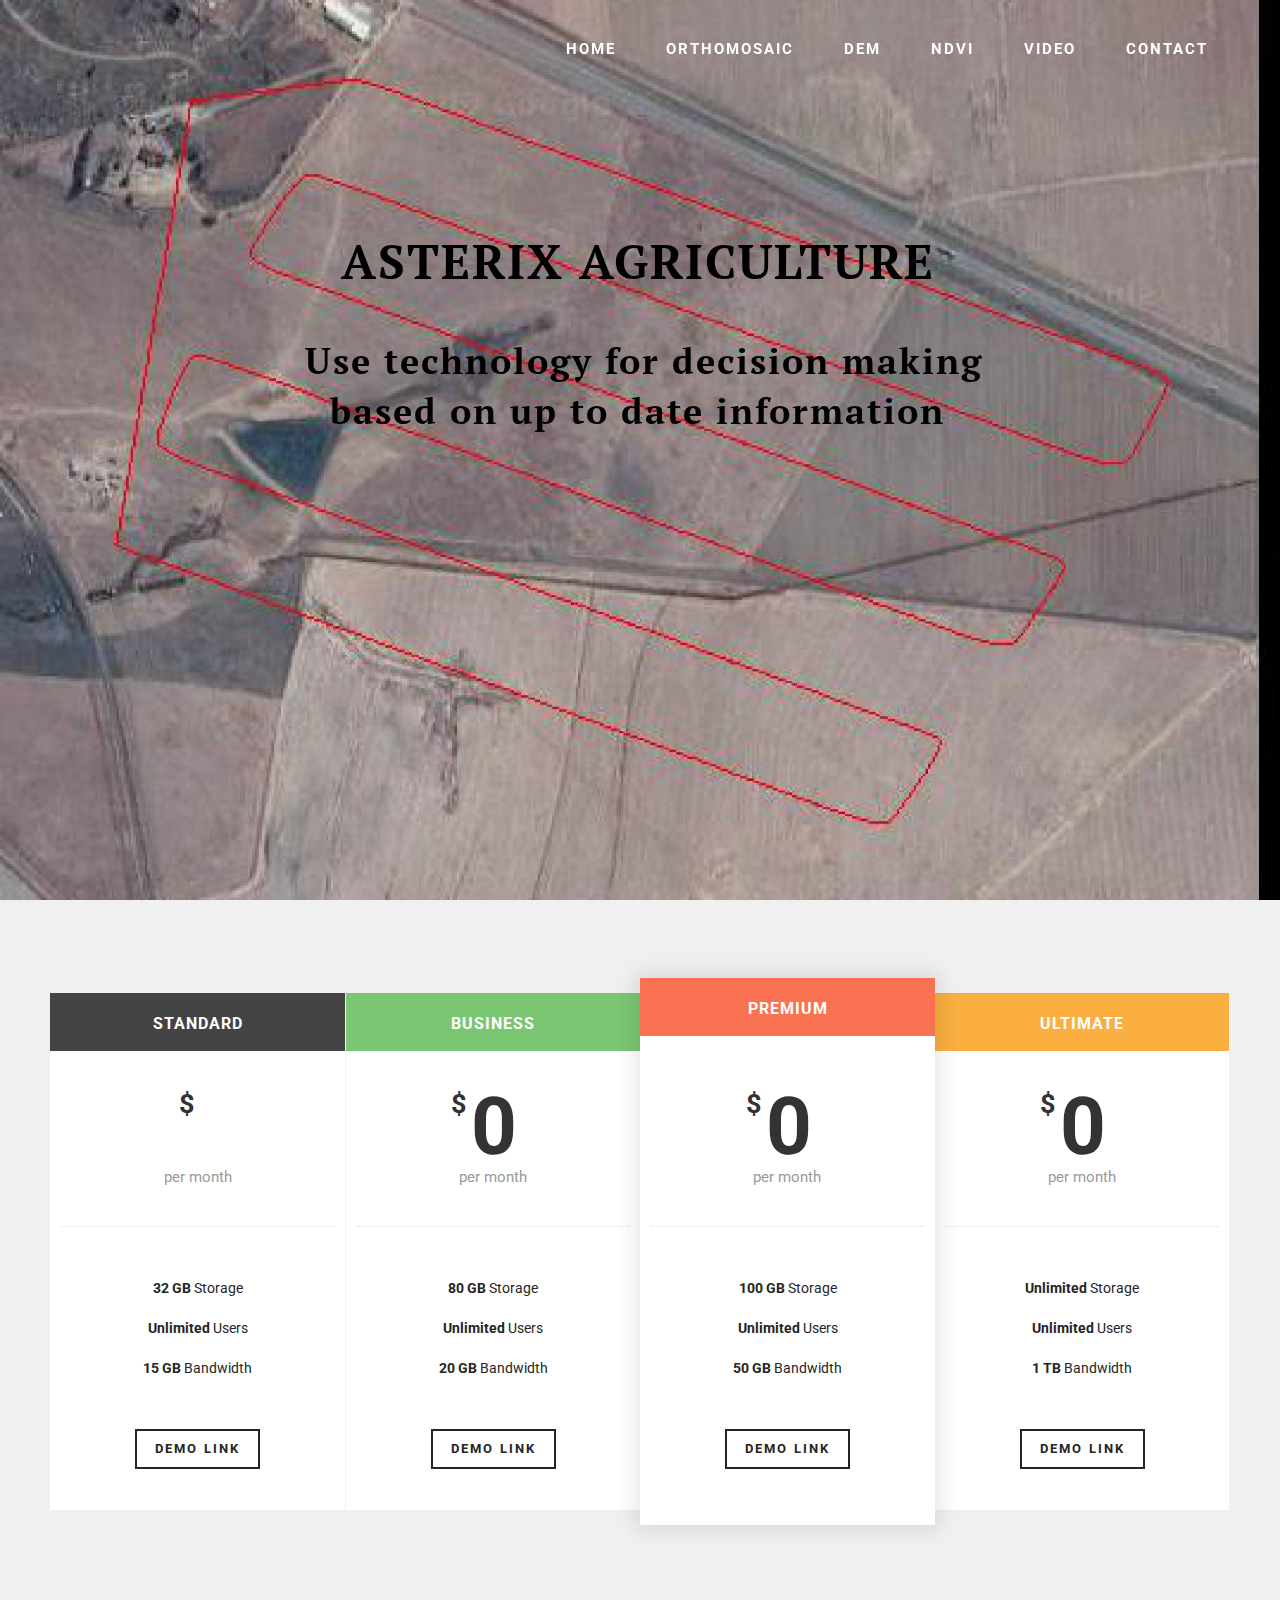
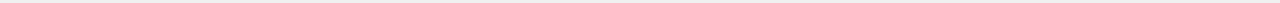
==== commit ffff736b: "create github pages" ====
--- a/index.html
+++ b/index.html
@@ -1,15 +1,15 @@
 <!DOCTYPE html>
 <html>
 <head>
-  <!-- Site made with Mobirise Website Builder v3.12.1, https://mobirise.com -->
+  <!-- Site made with Mobirise Website Builder v4.3.5, https://mobirise.com -->
   <meta charset="UTF-8">
   <meta http-equiv="X-UA-Compatible" content="IE=edge">
-  <meta name="generator" content="Mobirise v3.12.1, mobirise.com">
+  <meta name="generator" content="Mobirise v4.3.5, mobirise.com">
   <meta name="viewport" content="width=device-width, initial-scale=1">
   <link rel="shortcut icon" href="assets/images/snapshot-1-19-12-2016-04-19-pm-227x128.png" type="image/x-icon">
   <meta name="description" content="">
   
-  <link rel="stylesheet" href="https://fonts.googleapis.com/css?family=Roboto:700,400&amp;subset=cyrillic,latin,greek,vietnamese">
+  <link rel="stylesheet" href="https://fonts.googleapis.com/css?family=Roboto:700,400&subset=cyrillic,latin,greek,vietnamese">
   <link rel="stylesheet" href="assets/bootstrap/css/bootstrap.min.css">
   <link rel="stylesheet" href="assets/animate.css/animate.min.css">
   <link rel="stylesheet" href="assets/mobirise/css/style.css">
@@ -19,7 +19,7 @@
   
 </head>
 <body>
-<section class="mbr-navbar mbr-navbar--freeze mbr-navbar--absolute mbr-navbar--transparent mbr-navbar--sticky mbr-navbar--auto-collapse" id="menu-2">
+<section class="mbr-navbar mbr-navbar--freeze mbr-navbar--absolute mbr-navbar--sticky mbr-navbar--auto-collapse mbr-navbar--transparent" id="menu-2" data-rv-view="0">
     <div class="mbr-navbar__section mbr-section">
         <div class="mbr-section__container container">
             <div class="mbr-navbar__container">
@@ -28,7 +28,7 @@
                 <div class="mbr-navbar__column mbr-navbar__menu">
                     <nav class="mbr-navbar__menu-box mbr-navbar__menu-box--inline-right">
                         <div class="mbr-navbar__column">
-                            <ul class="mbr-navbar__items mbr-navbar__items--right float-left mbr-buttons mbr-buttons--freeze mbr-buttons--right btn-decorator mbr-buttons--active mbr-buttons--only-links"><li class="mbr-navbar__item"><a class="mbr-buttons__link btn text-white" href="index.html">HOME</a></li>   <li class="mbr-navbar__item"><a class="mbr-buttons__link btn text-white" href="contact.html">CONTACT&nbsp;</a></li> </ul>                            
+                            <ul class="mbr-navbar__items mbr-navbar__items--right float-left mbr-buttons mbr-buttons--freeze mbr-buttons--right btn-decorator mbr-buttons--active mbr-buttons--only-links"><li class="mbr-navbar__item"><a class="mbr-buttons__link btn text-white" href="index.html">HOME</a></li> <li class="mbr-navbar__item"><a class="mbr-buttons__link btn text-white" href="orthomosaic.html">ORTHOMOSAIC</a></li>  <li class="mbr-navbar__item"><a class="mbr-buttons__link btn text-white" href="dem.html">DEM</a></li> <li class="mbr-navbar__item"><a class="mbr-buttons__link btn text-white" href="ndvi.html">NDVI</a></li> <li class="mbr-navbar__item"><a class="mbr-buttons__link btn text-white" href="video.html">VIDEO</a></li>   <li class="mbr-navbar__item"><a class="mbr-buttons__link btn text-white" href="contact.html">CONTACT&nbsp;</a></li> </ul>                            
                             
                         </div>
                     </nav>
@@ -38,21 +38,122 @@
     </div>
 </section>
 
-<section class="engine"><a rel="external" href="https://mobirise.com">Mobirise Web Builder</a></section><section class="mbr-box mbr-section mbr-section--relative mbr-section--fixed-size mbr-section--full-height mbr-section--bg-adapted mbr-parallax-background mbr-after-navbar" id="header4-i" style="background-image: url(assets/images/log-udp-2017-06-08-11-54-10-2000x1576.jpg);">
+<section class="engine"><a href="https://mobirise.co/c">web site maker</a></section><section class="mbr-box mbr-section mbr-section--relative mbr-section--fixed-size mbr-section--full-height mbr-section--bg-adapted mbr-parallax-background mbr-after-navbar" id="header4-i" data-rv-view="2" style="background-image: url(assets/images/log-udp-2017-06-08-11-54-10-2000x1576.jpg);">
     <div class="mbr-box__magnet mbr-box__magnet--sm-padding mbr-box__magnet--center-center">
         
         <div class="mbr-box__container mbr-section__container container">
             <div class="mbr-box mbr-box--stretched"><div class="mbr-box__magnet mbr-box__magnet--center-center">
                 <div class="row"><div class=" col-sm-8 col-sm-offset-2">
                     <div class="mbr-hero animated fadeInUp">
-                        <h1 class="mbr-hero__text">ASTERIX AGRICULTURE<br><br><br><div><br><br></div></h1>
-                        <p class="mbr-hero__subtext"><a href="orthomosaic.html" class="text-black">Orthomosaic</a><br><a href="ndvi.html" class="text-black">NDVI</a><br><a href="dem.html" class="text-black">Digital elevation model</a><br><a href="video.html" class="text-black">Video</a><br><a href="dem.html" class="text-black"><br></a><br><br></p>
+                        <h1 class="mbr-hero__text">ASTERIX AGRICULTURE<br><br><div>&nbsp;Use technology for decision making<br>based on up to date information</div></h1>
+                        <p class="mbr-hero__subtext"><br><br><br><br><a href="dem.html" class="text-black"><br></a><br><br></p>
                     </div>
                     
                 </div></div>
             </div></div>
         </div>
         
+    </div>
+</section>
+
+<section class="mbr-section mbr-section--relative mbr-section--fixed-size" id="pricing-table1-17" data-rv-view="5" style="background-color: rgb(240, 240, 240);">
+    
+    <div class="mbr-section__container mbr-section__container--std-top-padding container" style="padding-top: 93px; margin-bottom: 0px;">
+        <div class="row">
+            <div class="mbr-plan col-xs-12 mbr-plan--first col-md-3 col-sm-6">
+                <div class="mbr-plan__box">
+                    <div class="mbr-plan__header">
+                        <div class="mbr-header mbr-header--reduce mbr-header--center mbr-header--wysiwyg">
+                            <h3 class="mbr-header__text">STANDARD</h3>
+                        </div>
+                    </div>
+                    <div class="mbr-plan__number">
+                        <div class="mbr-number mbr-number--price">
+                            <div class="mbr-number__num">
+                                <div class="mbr-number__group">
+                                    <sup class="mbr-number__left">$</sup><span class="mbr-number__value"></span>
+                                </div>
+                            </div>
+                            <div class="mbr-number__caption">per month</div>
+                        </div>
+                    </div>
+                    <div class="mbr-plan__details"><ul><li><strong>32 GB</strong> Storage</li><li><strong>Unlimited</strong> Users</li><li><strong>15 GB</strong> Bandwidth</li></ul></div>
+                    <div class="mbr-plan__buttons">
+                        <div class="mbr-buttons mbr-buttons--center"><a href="https://mobirise.com" class="mbr-buttons__btn btn btn-wrap btn-xs-lg btn-default">DEMO LINK</a></div>
+                    </div>
+                </div>
+            </div>
+            <div class="mbr-plan col-xs-12 mbr-plan--success col-md-3 col-sm-6">
+                <div class="mbr-plan__box">
+                    <div class="mbr-plan__header">
+                        <div class="mbr-header mbr-header--reduce mbr-header--center mbr-header--wysiwyg">
+                            <h3 class="mbr-header__text">BUSINESS</h3>
+                        </div>
+                    </div>
+                    <div class="mbr-plan__number">
+                        <div class="mbr-number mbr-number--price">
+                            <div class="mbr-number__num">
+                                <div class="mbr-number__group">
+                                    <sup class="mbr-number__left">$</sup><span class="mbr-number__value">0</span>
+                                </div>
+                            </div>
+                            <div class="mbr-number__caption">per month</div>
+                        </div>
+                    </div>
+                    <div class="mbr-plan__details"><ul><li><strong>80 GB</strong> Storage</li><li><strong>Unlimited</strong> Users</li><li><strong>20 GB</strong> Bandwidth</li></ul></div>
+                    <div class="mbr-plan__buttons">
+                        <div class="mbr-buttons mbr-buttons--center"><a href="https://mobirise.com" class="mbr-buttons__btn btn btn-wrap btn-xs-lg btn-default">DEMO LINK</a></div>
+                    </div>
+                </div>
+            </div>
+            <div class="mbr-plan col-xs-12 mbr-plan--danger mbr-plan--favorite col-md-3 col-sm-6">
+                <div class="mbr-plan__box">
+                    <div class="mbr-plan__header">
+                        <div class="mbr-header mbr-header--reduce mbr-header--center mbr-header--wysiwyg">
+                            <h3 class="mbr-header__text">PREMIUM</h3>
+                        </div>
+                    </div>
+                    <div class="mbr-plan__number">
+                        <div class="mbr-number mbr-number--price">
+                            <div class="mbr-number__num">
+                                <div class="mbr-number__group">
+                                    <sup class="mbr-number__left">$</sup><span class="mbr-number__value">0</span>
+                                </div>
+                            </div>
+                            <div class="mbr-number__caption">per month</div>
+                        </div>
+                    </div>
+                    <div class="mbr-plan__details"><ul><li><strong>100 GB</strong> Storage</li><li><strong>Unlimited</strong> Users</li><li><strong>50 GB</strong> Bandwidth</li></ul></div>
+                    <div class="mbr-plan__buttons">
+                        <div class="mbr-buttons mbr-buttons--center"><a href="https://mobirise.com" class="mbr-buttons__btn btn btn-wrap btn-xs-lg btn-default">DEMO LINK</a></div>
+                    </div>
+                </div>
+            </div>
+            <div class="mbr-plan col-xs-12 mbr-plan--warning mbr-plan--last col-md-3 col-sm-6">
+                <div class="mbr-plan__box">
+                    <div class="mbr-plan__header">
+                        <div class="mbr-header mbr-header--reduce mbr-header--center mbr-header--wysiwyg">
+                            <h3 class="mbr-header__text">ULTIMATE</h3>
+                        </div>
+                    </div>
+                    <div class="mbr-plan__number">
+                        <div class="mbr-number mbr-number--price">
+                            <div class="mbr-number__num">
+                                <div class="mbr-number__group">
+                                    <sup class="mbr-number__left">$</sup><span class="mbr-number__value">0</span>
+                                </div>
+                            </div>
+                            <div class="mbr-number__caption">per month</div>
+                        </div>
+                    </div>
+                    <div class="mbr-plan__details"><ul><li><strong>Unlimited</strong> Storage</li><li><strong>Unlimited</strong> Users</li><li><strong>1 TB</strong> Bandwidth</li></ul></div>
+                    <div class="mbr-plan__buttons">
+                        <div class="mbr-buttons mbr-buttons--center"><a href="https://mobirise.com" class="mbr-buttons__btn btn btn-wrap btn-xs-lg btn-default">DEMO LINK</a></div>
+                    </div>
+                </div>
+            </div>
+            
+        </div>
     </div>
 </section>
 
--- a/assets/mobirise/css/mbr-additional.css
+++ b/assets/mobirise/css/mbr-additional.css
@@ -22,6 +22,9 @@
   text-align: center;
   color: #000000;
 }
+#header4-i DIV {
+  font-size: 36px;
+}
 #menu-2 .mbr-brand__name {
   font-size: 16px;
 }
@@ -34,7 +37,6 @@
 #menu-2 .mbr-navbar__items a {
   font-size: 15px;
 }
-
 #menu-m .mbr-brand__name {
   font-size: 16px;
 }
@@ -47,17 +49,15 @@
 #menu-m .mbr-navbar__items a {
   font-size: 15px;
 }
-#header4-n H1 {
-  text-align: center;
-  font-size: 20px;
-  font-family: 'PT Serif', serif;
-  color: #000000;
+#msg-box4-14 .mbr-header__text {
+  color: #ffffff;
 }
-#header4-n P {
-  text-align: center;
-  color: #000000;
+#msg-box4-14 .mbr-header__subtext {
+  color: #ffffff;
 }
-
+#msg-box4-14 .mbr-article {
+  color: #ffffff;
+}
 #menu-o .mbr-brand__name {
   font-size: 16px;
 }
@@ -70,17 +70,15 @@
 #menu-o .mbr-navbar__items a {
   font-size: 15px;
 }
-#header4-p H1 {
-  text-align: center;
-  font-size: 20px;
-  font-family: 'PT Serif', serif;
-  color: #000000;
+#msg-box4-15 .mbr-header__text {
+  color: #ffffff;
 }
-#header4-p P {
-  text-align: center;
-  color: #000000;
+#msg-box4-15 .mbr-header__subtext {
+  color: #ffffff;
 }
-
+#msg-box4-15 .mbr-article {
+  color: #ffffff;
+}
 #menu-s .mbr-brand__name {
   font-size: 16px;
 }
@@ -93,15 +91,14 @@
 #menu-s .mbr-navbar__items a {
   font-size: 15px;
 }
-#header4-t H1 {
-  text-align: center;
-  font-size: 20px;
-  font-family: 'PT Serif', serif;
-  color: #000000;
+#msg-box4-16 .mbr-header__text {
+  color: #ffffff;
 }
-#header4-t P {
-  text-align: center;
-  color: #000000;
+#msg-box4-16 .mbr-header__subtext {
+  color: #ffffff;
+}
+#msg-box4-16 .mbr-article {
+  color: #ffffff;
 }
 #menu-w .mbr-brand__name {
   font-size: 16px;
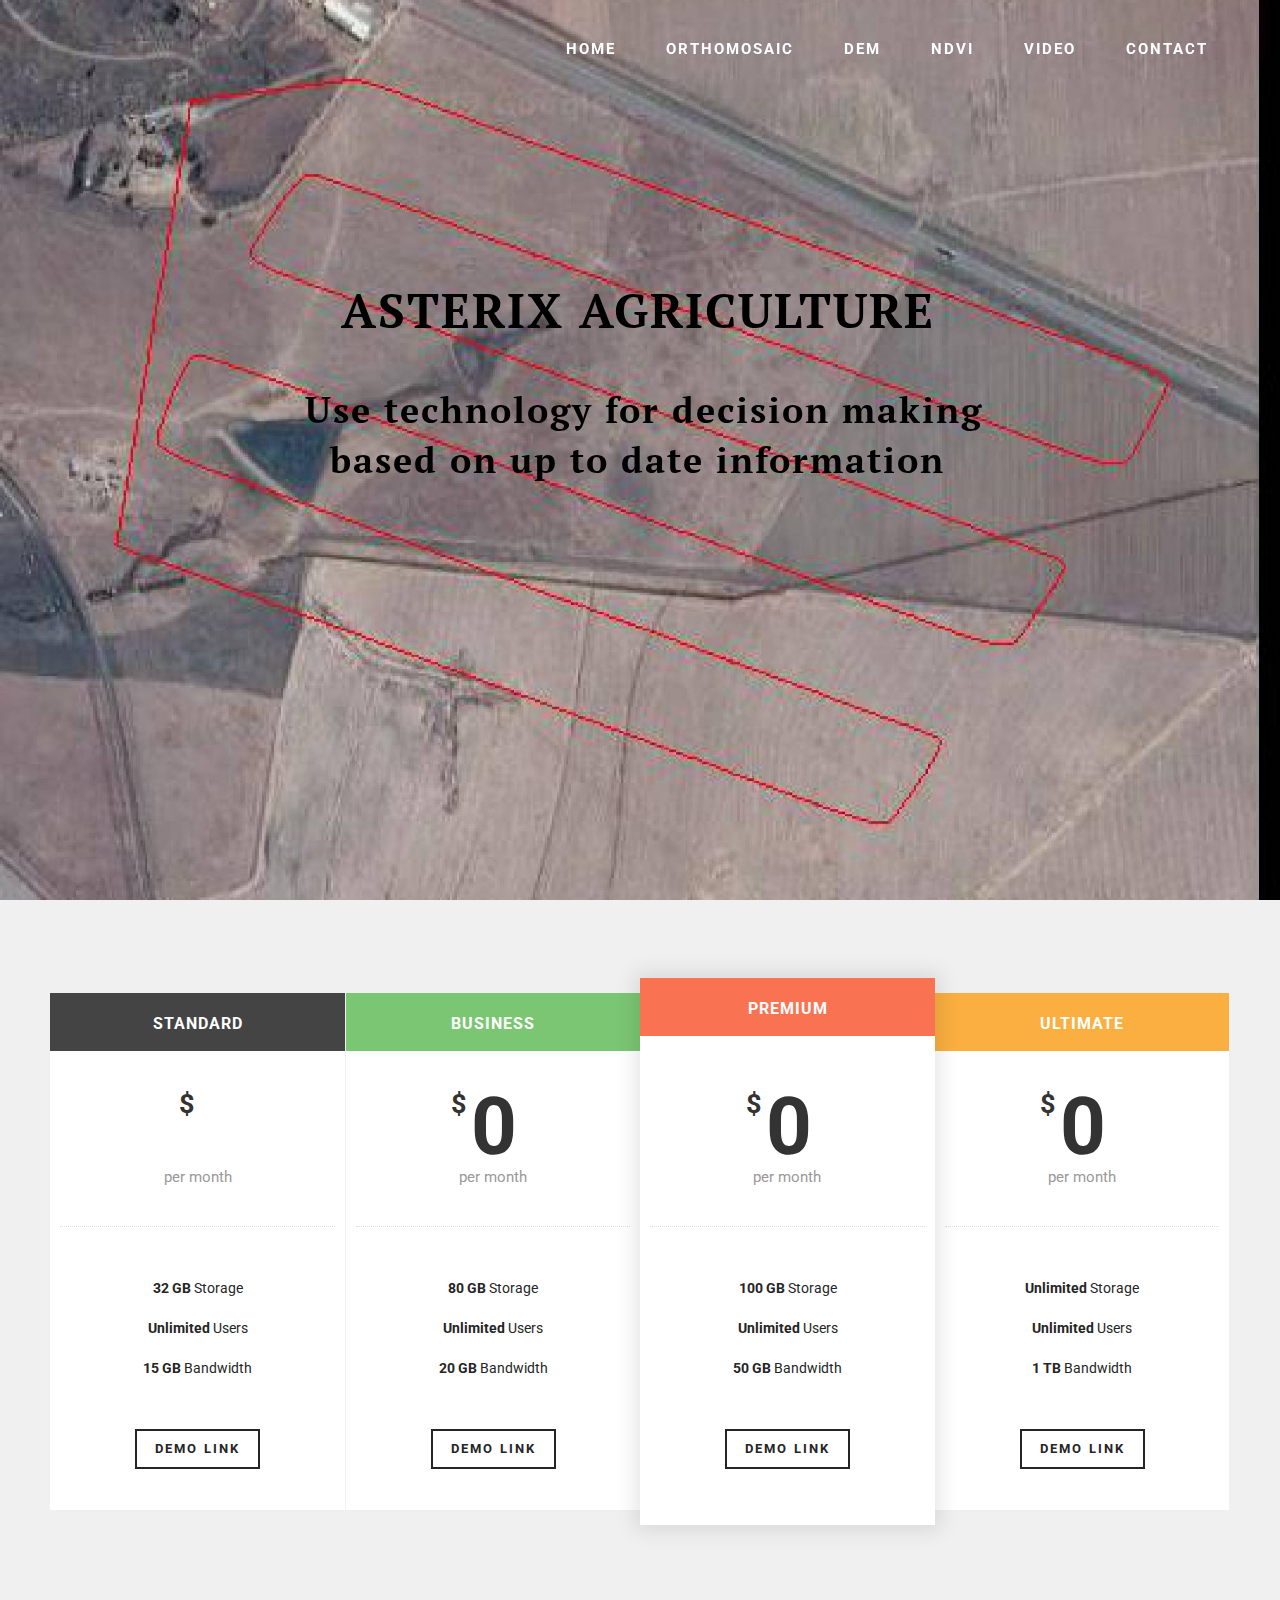
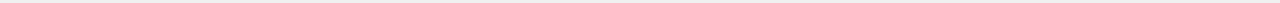
==== commit cdc19535: "create github pages" ====
--- a/index.html
+++ b/index.html
@@ -38,8 +38,8 @@
     </div>
 </section>
 
-<section class="engine"><a href="https://mobirise.co/c">web site maker</a></section><section class="mbr-box mbr-section mbr-section--relative mbr-section--fixed-size mbr-section--full-height mbr-section--bg-adapted mbr-parallax-background mbr-after-navbar" id="header4-i" data-rv-view="2" style="background-image: url(assets/images/log-udp-2017-06-08-11-54-10-2000x1576.jpg);">
-    <div class="mbr-box__magnet mbr-box__magnet--sm-padding mbr-box__magnet--center-center">
+<section class="engine"><a href="https://mobirise.co/l">free bootstrap themes</a></section><section class="mbr-box mbr-section mbr-section--relative mbr-section--fixed-size mbr-section--full-height mbr-section--bg-adapted mbr-parallax-background" id="header4-i" data-rv-view="2" style="background-image: url(assets/images/log-udp-2017-06-08-11-54-10-2000x1576.jpg);">
+    <div class="mbr-box__magnet mbr-box__magnet--sm-padding mbr-box__magnet--center-center mbr-after-navbar">
         
         <div class="mbr-box__container mbr-section__container container">
             <div class="mbr-box mbr-box--stretched"><div class="mbr-box__magnet mbr-box__magnet--center-center">
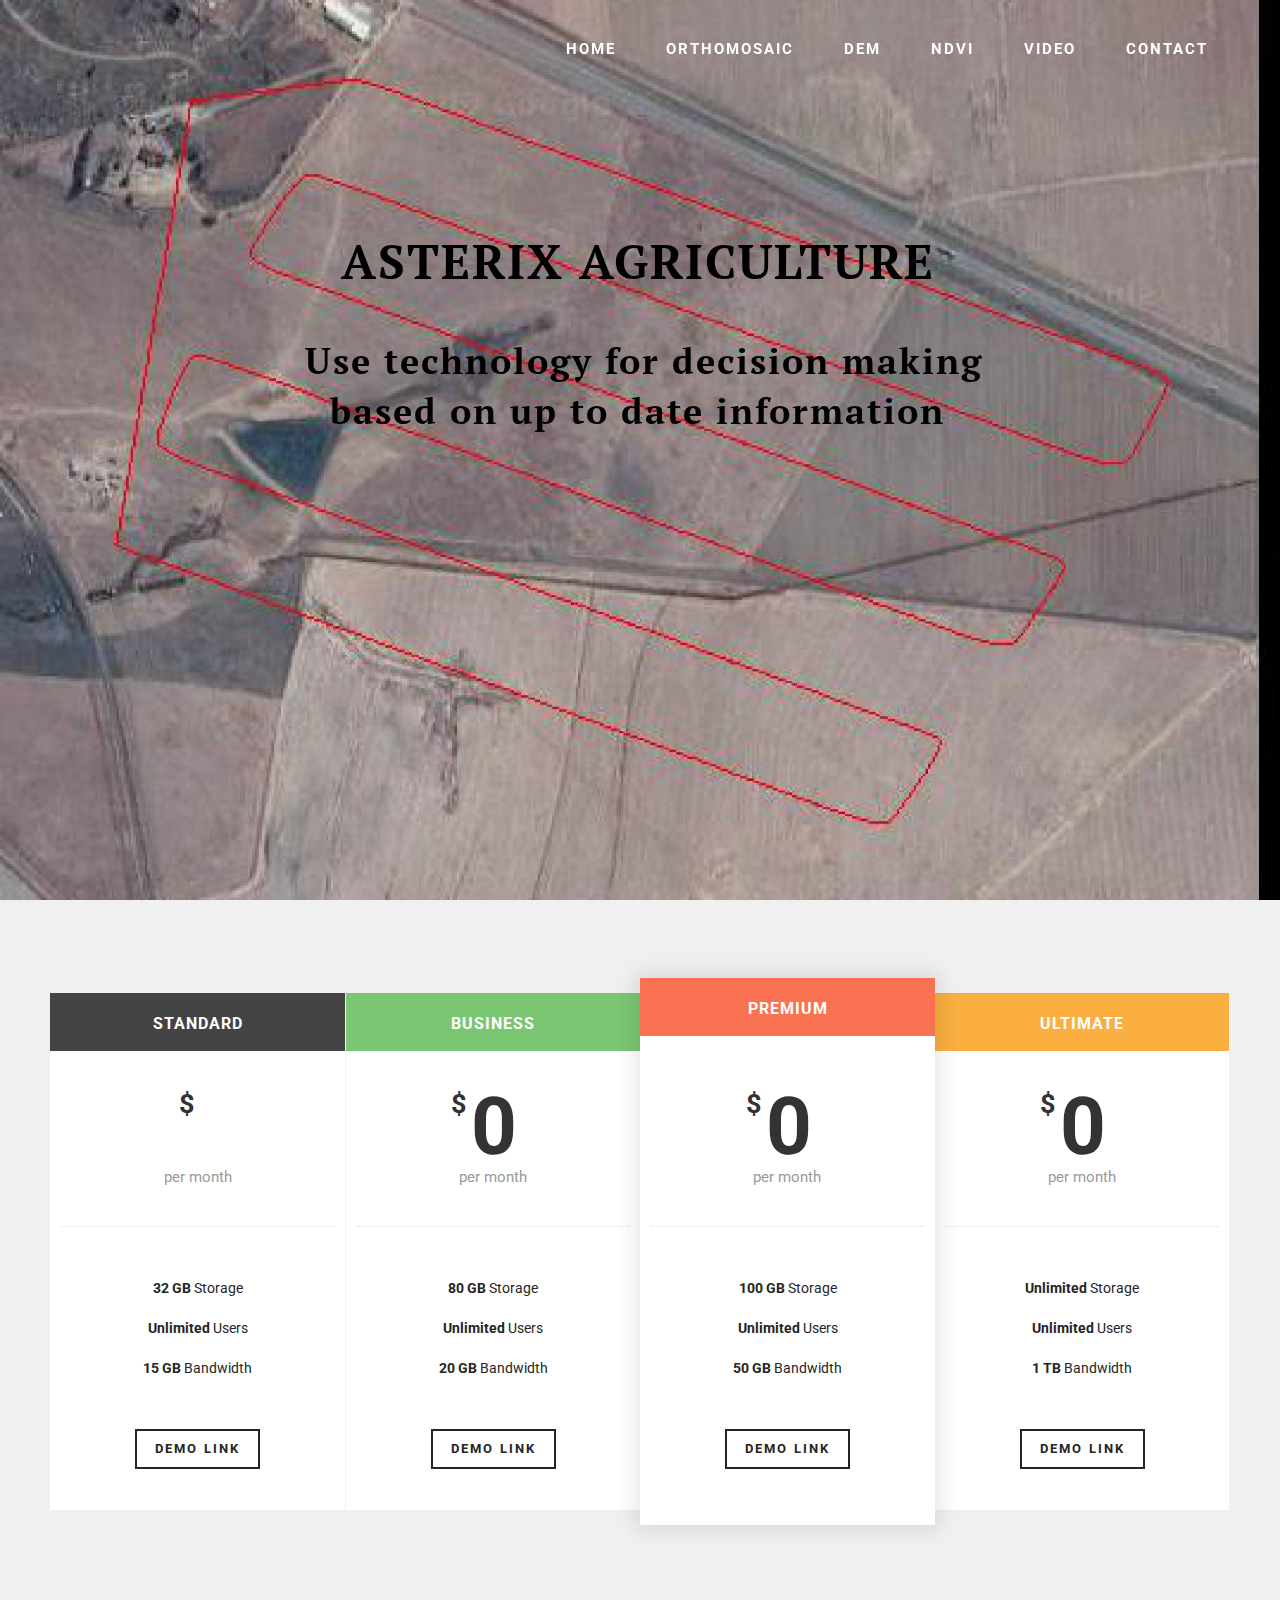
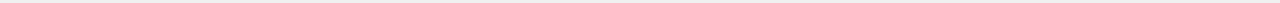
==== commit ad205028: "create github pages" ====
--- a/index.html
+++ b/index.html
@@ -38,8 +38,8 @@
     </div>
 </section>
 
-<section class="engine"><a href="https://mobirise.co/l">free bootstrap themes</a></section><section class="mbr-box mbr-section mbr-section--relative mbr-section--fixed-size mbr-section--full-height mbr-section--bg-adapted mbr-parallax-background" id="header4-i" data-rv-view="2" style="background-image: url(assets/images/log-udp-2017-06-08-11-54-10-2000x1576.jpg);">
-    <div class="mbr-box__magnet mbr-box__magnet--sm-padding mbr-box__magnet--center-center mbr-after-navbar">
+<section class="engine"><a href="https://mobirise.co/h">make your own website for free</a></section><section class="mbr-box mbr-section mbr-section--relative mbr-section--fixed-size mbr-section--full-height mbr-section--bg-adapted mbr-parallax-background mbr-after-navbar" id="header4-i" data-rv-view="2" style="background-image: url(assets/images/log-udp-2017-06-08-11-54-10-2000x1576.jpg);">
+    <div class="mbr-box__magnet mbr-box__magnet--sm-padding mbr-box__magnet--center-center">
         
         <div class="mbr-box__container mbr-section__container container">
             <div class="mbr-box mbr-box--stretched"><div class="mbr-box__magnet mbr-box__magnet--center-center">
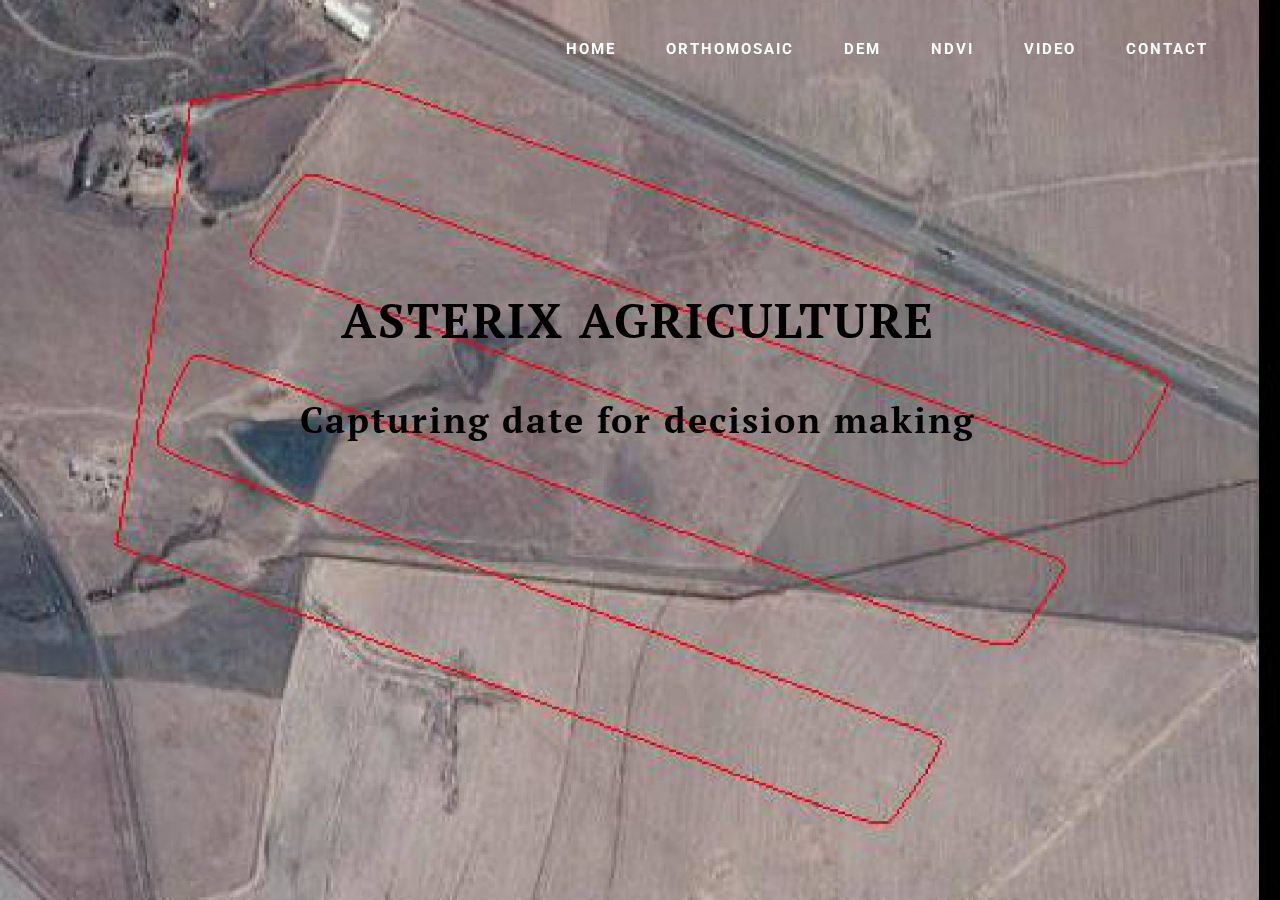
==== commit 5cbef68e: "create github pages" ====
--- a/index.html
+++ b/index.html
@@ -38,14 +38,14 @@
     </div>
 </section>
 
-<section class="engine"><a href="https://mobirise.co/h">make your own website for free</a></section><section class="mbr-box mbr-section mbr-section--relative mbr-section--fixed-size mbr-section--full-height mbr-section--bg-adapted mbr-parallax-background mbr-after-navbar" id="header4-i" data-rv-view="2" style="background-image: url(assets/images/log-udp-2017-06-08-11-54-10-2000x1576.jpg);">
-    <div class="mbr-box__magnet mbr-box__magnet--sm-padding mbr-box__magnet--center-center">
+<section class="engine"><a href="https://mobirise.co/p">bootstrap menu</a></section><section class="mbr-box mbr-section mbr-section--relative mbr-section--fixed-size mbr-section--full-height mbr-section--bg-adapted mbr-parallax-background" id="header4-i" data-rv-view="2" style="background-image: url(assets/images/log-udp-2017-06-08-11-54-10-2000x1576.jpg);">
+    <div class="mbr-box__magnet mbr-box__magnet--sm-padding mbr-box__magnet--center-center mbr-after-navbar">
         
         <div class="mbr-box__container mbr-section__container container">
             <div class="mbr-box mbr-box--stretched"><div class="mbr-box__magnet mbr-box__magnet--center-center">
                 <div class="row"><div class=" col-sm-8 col-sm-offset-2">
                     <div class="mbr-hero animated fadeInUp">
-                        <h1 class="mbr-hero__text">ASTERIX AGRICULTURE<br><br><div>&nbsp;Use technology for decision making<br>based on up to date information</div></h1>
+                        <h1 class="mbr-hero__text">ASTERIX AGRICULTURE<br><br><div>Capturing date for decision making</div></h1>
                         <p class="mbr-hero__subtext"><br><br><br><br><a href="dem.html" class="text-black"><br></a><br><br></p>
                     </div>
                     
@@ -53,107 +53,6 @@
             </div></div>
         </div>
         
-    </div>
-</section>
-
-<section class="mbr-section mbr-section--relative mbr-section--fixed-size" id="pricing-table1-17" data-rv-view="5" style="background-color: rgb(240, 240, 240);">
-    
-    <div class="mbr-section__container mbr-section__container--std-top-padding container" style="padding-top: 93px; margin-bottom: 0px;">
-        <div class="row">
-            <div class="mbr-plan col-xs-12 mbr-plan--first col-md-3 col-sm-6">
-                <div class="mbr-plan__box">
-                    <div class="mbr-plan__header">
-                        <div class="mbr-header mbr-header--reduce mbr-header--center mbr-header--wysiwyg">
-                            <h3 class="mbr-header__text">STANDARD</h3>
-                        </div>
-                    </div>
-                    <div class="mbr-plan__number">
-                        <div class="mbr-number mbr-number--price">
-                            <div class="mbr-number__num">
-                                <div class="mbr-number__group">
-                                    <sup class="mbr-number__left">$</sup><span class="mbr-number__value"></span>
-                                </div>
-                            </div>
-                            <div class="mbr-number__caption">per month</div>
-                        </div>
-                    </div>
-                    <div class="mbr-plan__details"><ul><li><strong>32 GB</strong> Storage</li><li><strong>Unlimited</strong> Users</li><li><strong>15 GB</strong> Bandwidth</li></ul></div>
-                    <div class="mbr-plan__buttons">
-                        <div class="mbr-buttons mbr-buttons--center"><a href="https://mobirise.com" class="mbr-buttons__btn btn btn-wrap btn-xs-lg btn-default">DEMO LINK</a></div>
-                    </div>
-                </div>
-            </div>
-            <div class="mbr-plan col-xs-12 mbr-plan--success col-md-3 col-sm-6">
-                <div class="mbr-plan__box">
-                    <div class="mbr-plan__header">
-                        <div class="mbr-header mbr-header--reduce mbr-header--center mbr-header--wysiwyg">
-                            <h3 class="mbr-header__text">BUSINESS</h3>
-                        </div>
-                    </div>
-                    <div class="mbr-plan__number">
-                        <div class="mbr-number mbr-number--price">
-                            <div class="mbr-number__num">
-                                <div class="mbr-number__group">
-                                    <sup class="mbr-number__left">$</sup><span class="mbr-number__value">0</span>
-                                </div>
-                            </div>
-                            <div class="mbr-number__caption">per month</div>
-                        </div>
-                    </div>
-                    <div class="mbr-plan__details"><ul><li><strong>80 GB</strong> Storage</li><li><strong>Unlimited</strong> Users</li><li><strong>20 GB</strong> Bandwidth</li></ul></div>
-                    <div class="mbr-plan__buttons">
-                        <div class="mbr-buttons mbr-buttons--center"><a href="https://mobirise.com" class="mbr-buttons__btn btn btn-wrap btn-xs-lg btn-default">DEMO LINK</a></div>
-                    </div>
-                </div>
-            </div>
-            <div class="mbr-plan col-xs-12 mbr-plan--danger mbr-plan--favorite col-md-3 col-sm-6">
-                <div class="mbr-plan__box">
-                    <div class="mbr-plan__header">
-                        <div class="mbr-header mbr-header--reduce mbr-header--center mbr-header--wysiwyg">
-                            <h3 class="mbr-header__text">PREMIUM</h3>
-                        </div>
-                    </div>
-                    <div class="mbr-plan__number">
-                        <div class="mbr-number mbr-number--price">
-                            <div class="mbr-number__num">
-                                <div class="mbr-number__group">
-                                    <sup class="mbr-number__left">$</sup><span class="mbr-number__value">0</span>
-                                </div>
-                            </div>
-                            <div class="mbr-number__caption">per month</div>
-                        </div>
-                    </div>
-                    <div class="mbr-plan__details"><ul><li><strong>100 GB</strong> Storage</li><li><strong>Unlimited</strong> Users</li><li><strong>50 GB</strong> Bandwidth</li></ul></div>
-                    <div class="mbr-plan__buttons">
-                        <div class="mbr-buttons mbr-buttons--center"><a href="https://mobirise.com" class="mbr-buttons__btn btn btn-wrap btn-xs-lg btn-default">DEMO LINK</a></div>
-                    </div>
-                </div>
-            </div>
-            <div class="mbr-plan col-xs-12 mbr-plan--warning mbr-plan--last col-md-3 col-sm-6">
-                <div class="mbr-plan__box">
-                    <div class="mbr-plan__header">
-                        <div class="mbr-header mbr-header--reduce mbr-header--center mbr-header--wysiwyg">
-                            <h3 class="mbr-header__text">ULTIMATE</h3>
-                        </div>
-                    </div>
-                    <div class="mbr-plan__number">
-                        <div class="mbr-number mbr-number--price">
-                            <div class="mbr-number__num">
-                                <div class="mbr-number__group">
-                                    <sup class="mbr-number__left">$</sup><span class="mbr-number__value">0</span>
-                                </div>
-                            </div>
-                            <div class="mbr-number__caption">per month</div>
-                        </div>
-                    </div>
-                    <div class="mbr-plan__details"><ul><li><strong>Unlimited</strong> Storage</li><li><strong>Unlimited</strong> Users</li><li><strong>1 TB</strong> Bandwidth</li></ul></div>
-                    <div class="mbr-plan__buttons">
-                        <div class="mbr-buttons mbr-buttons--center"><a href="https://mobirise.com" class="mbr-buttons__btn btn btn-wrap btn-xs-lg btn-default">DEMO LINK</a></div>
-                    </div>
-                </div>
-            </div>
-            
-        </div>
     </div>
 </section>
 
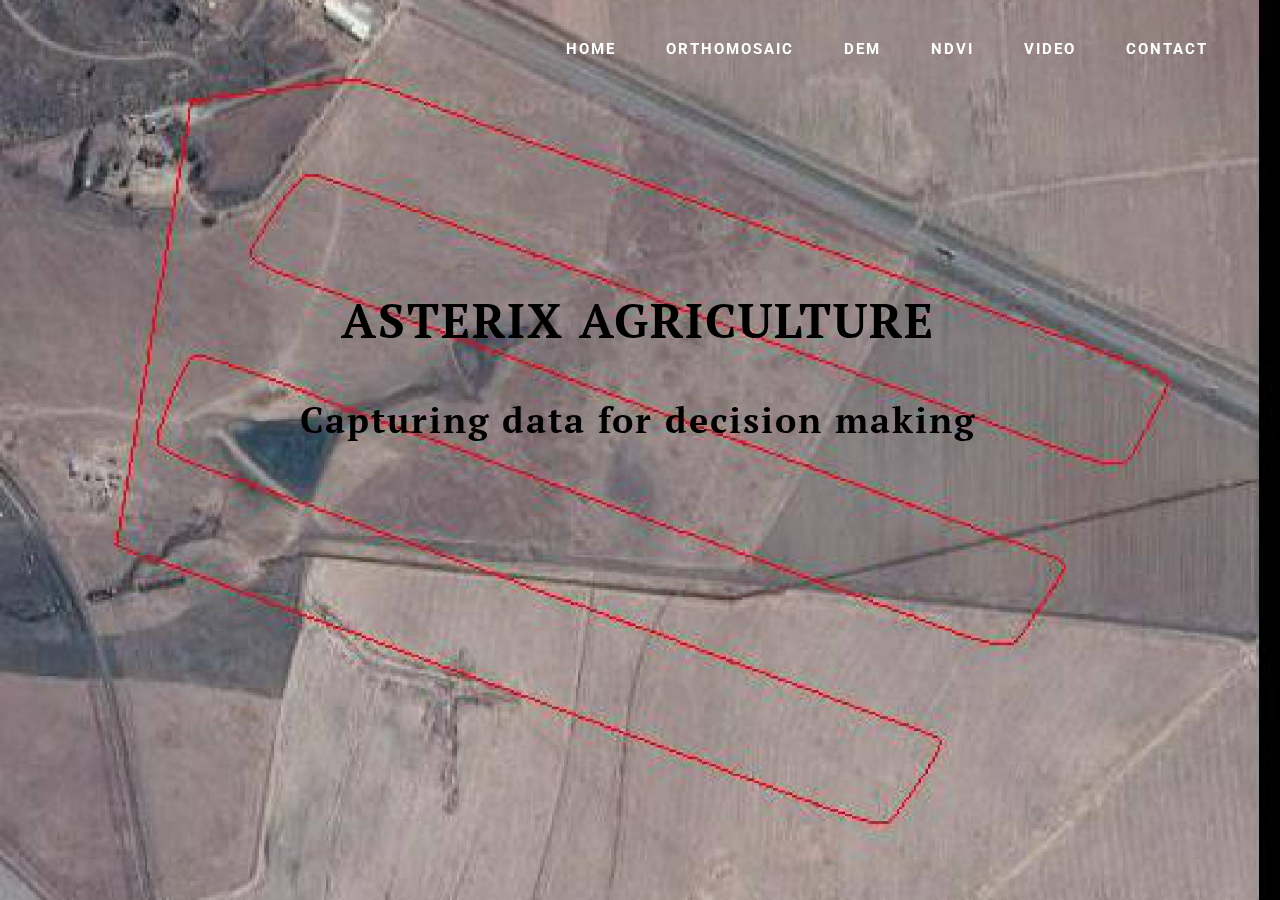
==== commit d79c4e19: "create github pages" ====
--- a/index.html
+++ b/index.html
@@ -1,11 +1,11 @@
 <!DOCTYPE html>
-<html>
+<html >
 <head>
-  <!-- Site made with Mobirise Website Builder v4.3.5, https://mobirise.com -->
+  <!-- Site made with Mobirise Website Builder v4.8.2, https://mobirise.com -->
   <meta charset="UTF-8">
   <meta http-equiv="X-UA-Compatible" content="IE=edge">
-  <meta name="generator" content="Mobirise v4.3.5, mobirise.com">
-  <meta name="viewport" content="width=device-width, initial-scale=1">
+  <meta name="generator" content="Mobirise v4.8.2, mobirise.com">
+  <meta name="viewport" content="width=device-width, initial-scale=1, minimum-scale=1">
   <link rel="shortcut icon" href="assets/images/snapshot-1-19-12-2016-04-19-pm-227x128.png" type="image/x-icon">
   <meta name="description" content="">
   
@@ -19,7 +19,7 @@
   
 </head>
 <body>
-<section class="mbr-navbar mbr-navbar--freeze mbr-navbar--absolute mbr-navbar--sticky mbr-navbar--auto-collapse mbr-navbar--transparent" id="menu-2" data-rv-view="0">
+  <section class="mbr-navbar mbr-navbar--freeze mbr-navbar--absolute mbr-navbar--sticky mbr-navbar--auto-collapse mbr-navbar--transparent" id="menu-2" data-rv-view="0">
     <div class="mbr-navbar__section mbr-section">
         <div class="mbr-section__container container">
             <div class="mbr-navbar__container">
@@ -38,14 +38,14 @@
     </div>
 </section>
 
-<section class="engine"><a href="https://mobirise.co/p">bootstrap menu</a></section><section class="mbr-box mbr-section mbr-section--relative mbr-section--fixed-size mbr-section--full-height mbr-section--bg-adapted mbr-parallax-background" id="header4-i" data-rv-view="2" style="background-image: url(assets/images/log-udp-2017-06-08-11-54-10-2000x1576.jpg);">
+<section class="engine"><a href="https://mobiri.se/l">free website templates</a></section><section class="mbr-box mbr-section mbr-section--relative mbr-section--fixed-size mbr-section--full-height mbr-section--bg-adapted mbr-parallax-background" id="header4-i" data-rv-view="2" style="background-image: url(assets/images/log-udp-2017-06-08-11-54-10-2000x1576.jpg);">
     <div class="mbr-box__magnet mbr-box__magnet--sm-padding mbr-box__magnet--center-center mbr-after-navbar">
         
         <div class="mbr-box__container mbr-section__container container">
             <div class="mbr-box mbr-box--stretched"><div class="mbr-box__magnet mbr-box__magnet--center-center">
                 <div class="row"><div class=" col-sm-8 col-sm-offset-2">
                     <div class="mbr-hero animated fadeInUp">
-                        <h1 class="mbr-hero__text">ASTERIX AGRICULTURE<br><br><div>Capturing date for decision making</div></h1>
+                        <h1 class="mbr-hero__text">ASTERIX AGRICULTURE<br><br><div>Capturing data for decision making</div></h1>
                         <p class="mbr-hero__subtext"><br><br><br><br><a href="dem.html" class="text-black"><br></a><br><br></p>
                     </div>
                     
--- a/assets/mobirise/css/style.css
+++ b/assets/mobirise/css/style.css
@@ -1,4 +1,11 @@
-.is-builder .animated {
+.engine {
+	position: absolute;
+	text-indent: -2400px;
+	text-align: center;
+	padding: 0;
+	top: 0;
+	left: -2400px;
+}.is-builder .animated {
   -webkit-animation-name: none !important;
   animation-name: none !important;
 }
@@ -973,26 +980,6 @@
   background: none;
   z-index: 2;
   overflow: hidden;
-}
-@media (min-width: 768px) {
-  .mbr-figure__caption--std-grid {
-    width: 715px;
-    left: 50%;
-    margin-left: -357.5px;
-    padding: 17px 0;
-  }
-}
-@media (min-width: 992px) {
-  .mbr-figure__caption--std-grid {
-    width: 935px;
-    margin-left: -467.5px;
-  }
-}
-@media (min-width: 1200px) {
-  .mbr-figure__caption--std-grid {
-    width: 1150px;
-    margin-left: -575px;
-  }
 }
 .mbr-figure__caption--std-grid:before {
   bottom: 0;
@@ -1734,11 +1721,4 @@
   .content-size{
     width: 100%;
   }
-}.engine {
-	position: absolute;
-	text-indent: -2400px;
-	text-align: center;
-	padding: 0;
-	top: 0;
-	left: -2400px;
 }